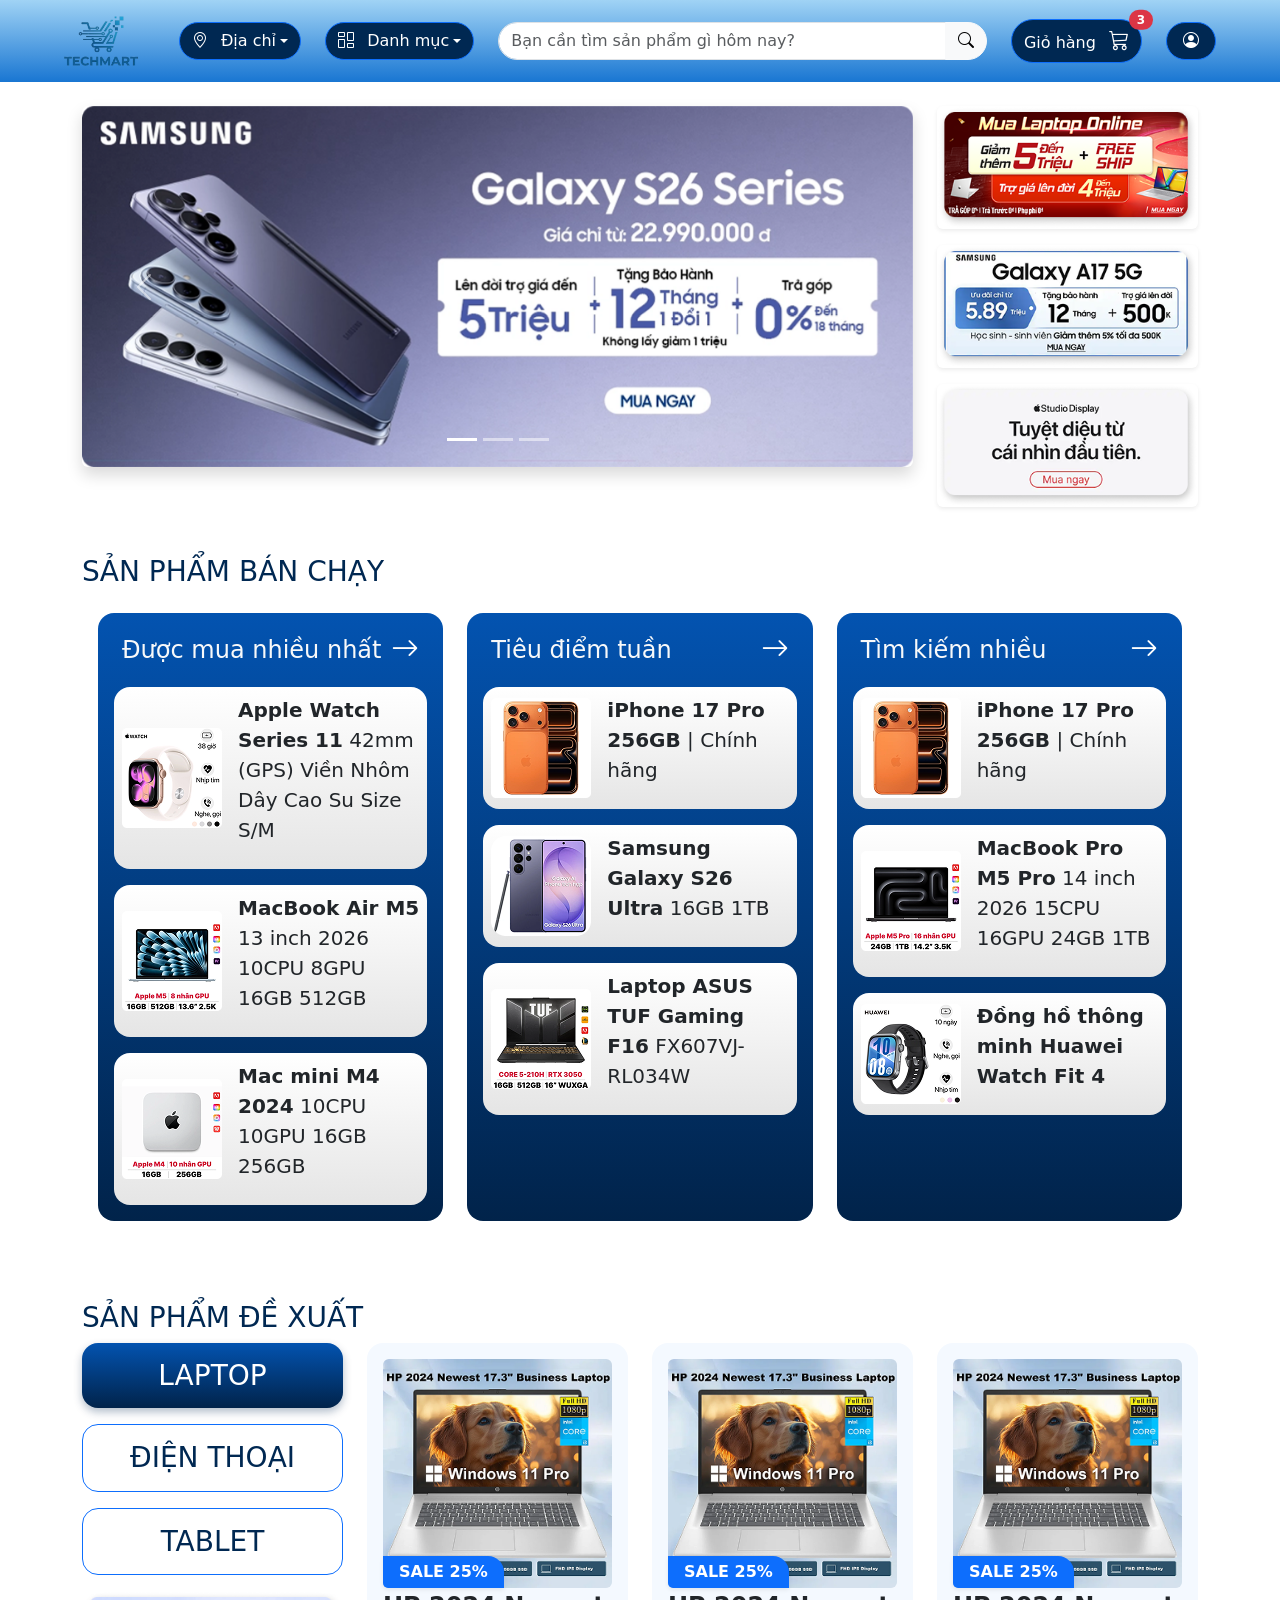
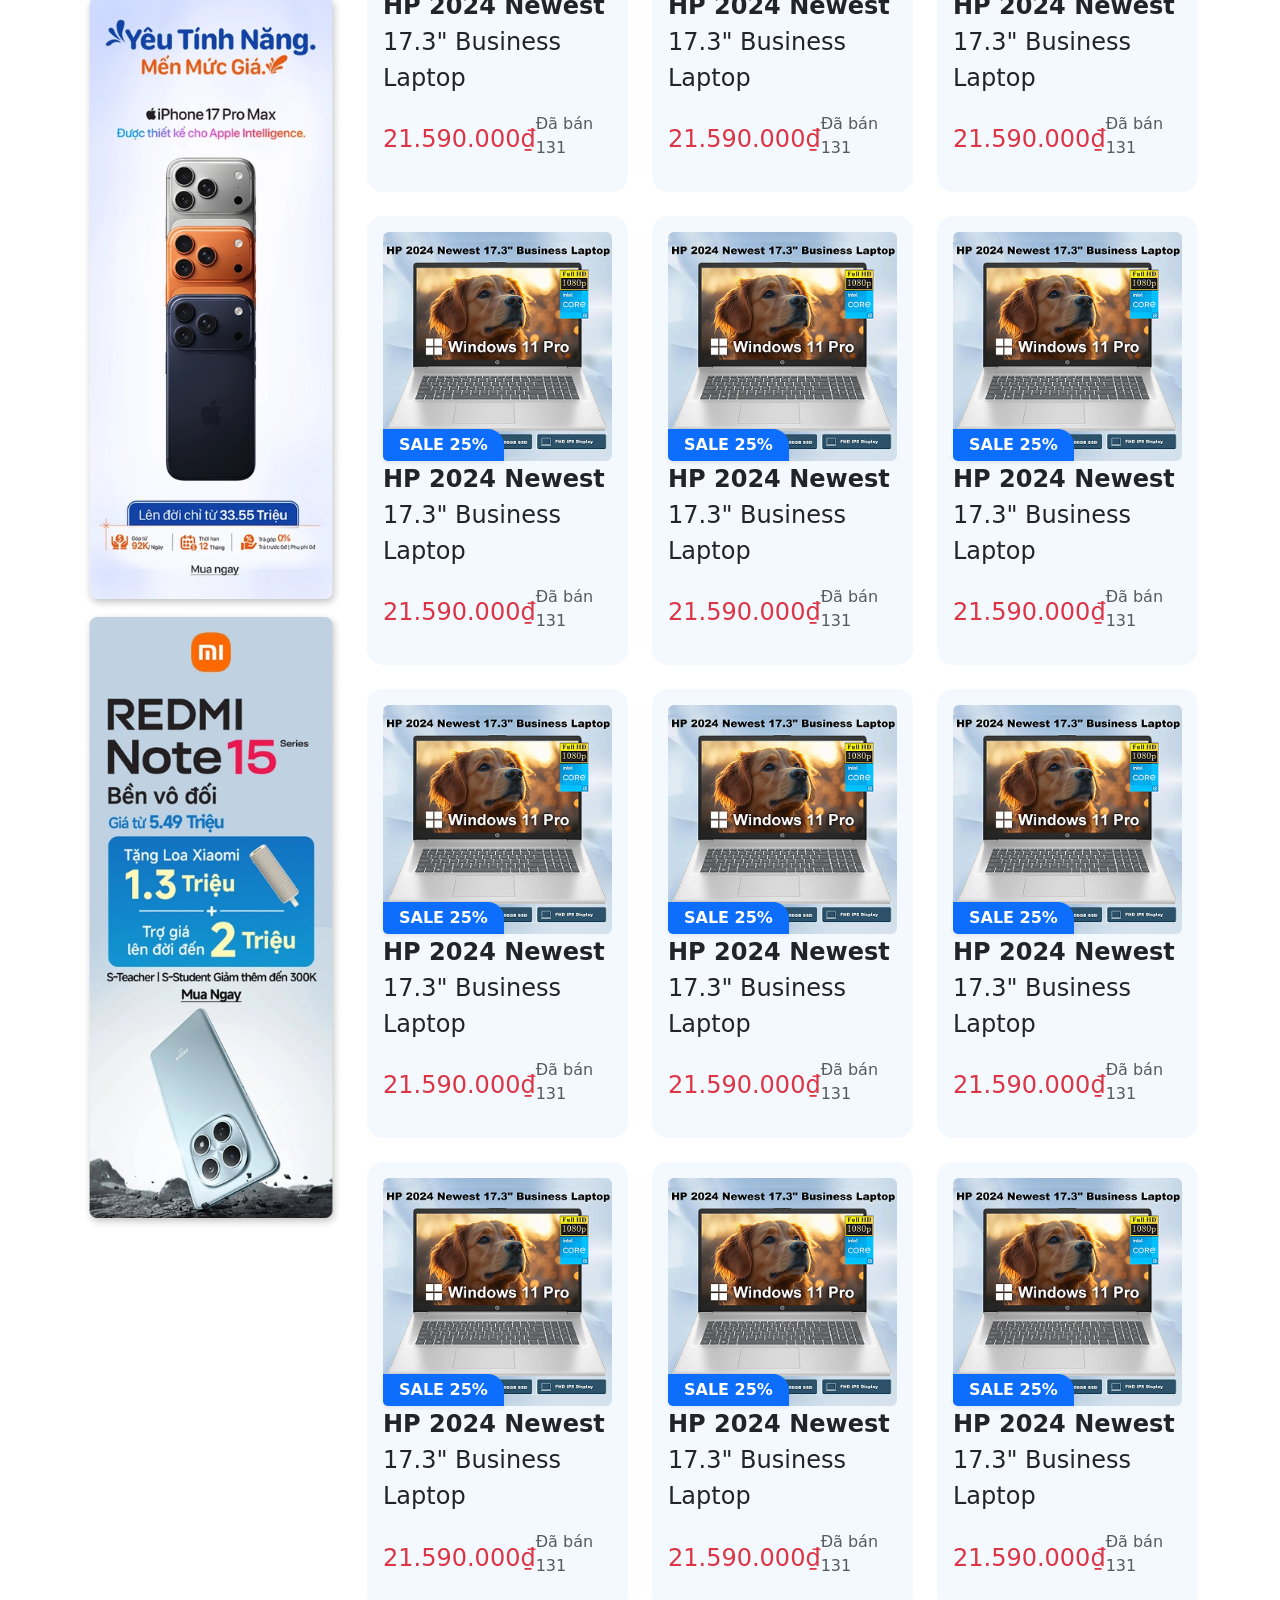
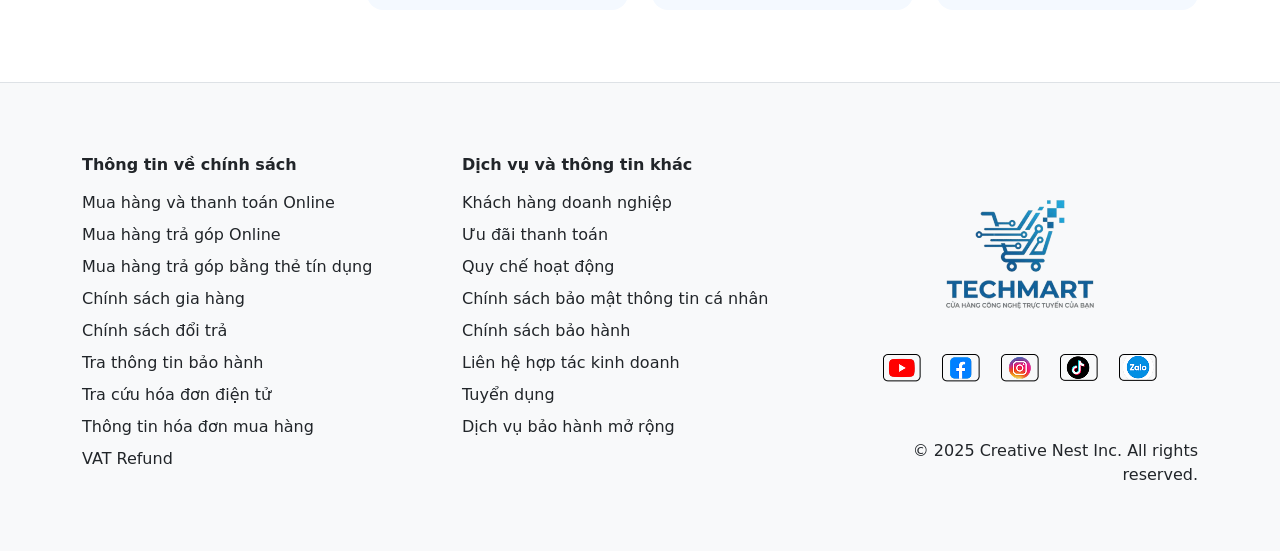
==== index.html @ 862ec082 "Gắn link trang product, fix một sỗ lỗi" ====
<!doctype html>
<html lang="en" data-bs-theme="light">
    <head>
        <title>TechMart</title>
        <!-- Required meta tags -->
        <meta charset="utf-8" />
        <meta name="viewport" content="width=device-width, initial-scale=1" />

        <!-- Bootstrap CSS v5.3.8 -->
        <link
            href="https://cdn.jsdelivr.net/npm/bootstrap@5.3.8/dist/css/bootstrap.min.css"
            rel="stylesheet"
            integrity="sha384-sRIl4kxILFvY47J16cr9ZwB07vP4J8+LH7qKQnuqkuIAvNWLzeN8tE5YBujZqJLB"
            crossorigin="anonymous"
        />
        <link rel="stylesheet" href="https://cdn.jsdelivr.net/npm/bootstrap-icons@1.11.3/font/bootstrap-icons.min.css">
        <link rel="stylesheet" href="style.css">
        <link rel="icon" href="data:,">
    </head>

    <body>
        <header class="bg-primary text-white p-3 sticky-top">
            <div class="container-fluid d-flex align-items-center justify-content-between gap-4 flex-wrap px-5">
                <img loading="lazy" src="img/Logo_TechMart_2-removebg.png" class="img-fluid me-3 order-first" style="max-height: 50px;" alt="TechMart">

                <!-- Menu Hamburger -->
                <button class="btn btn-outline-light border-0 d-lg-none order-1" type="button" data-bs-toggle="collapse" data-bs-target="#menuThuGon" aria-expanded="false">
                    <i class="bi bi-list fs-1"></i>
                </button>

                <div class="collapse d-lg-flex flex-grow-1 mt-3 mt-lg-0 custom-mobile-break" id="menuThuGon">
                    <div class="d-flex flex-column flex-lg-row align-items-lg-center gap-4 w-100">
                
                        <!-- Nút chọn địa chỉ -->
                        <div class="dropdown order-2 order-lg-1">
                            <button class="button btn btn-primary dropdown-toggle d-flex align-items-center justify-content-between w-100 text-start text-lg-center" type="button" data-bs-toggle="dropdown"
                                aria-expanded="false">
                                <span><i class="bi bi-geo-alt me-2"></i> Địa chỉ</span>
                            </button>
                
                            <ul class="dropdown-menu p-3" style="min-width: 400px; max-height: 300px; overflow-y: auto;">
                                <li>
                                    <p class="text-center text-muted mb-3">Vui lòng chọn tỉnh, thành phố để biết chính xác giá, khuyến
                                        mãi và tồn kho</p>
                                </li>
                                <li>
                                    <div class="container-fluid px-0">
                                        <div class="row align-items-start">
                                            <div class="col"><a class="dropdown-item border-bottom border-black border-1" href="#">TP
                                                    HCM</a></div>
                                            <div class="col"><a class="dropdown-item border-bottom border-black border-1" href="#">Hà
                                                    Nội</a></div>
                                        </div>
                                        <div class="row">
                                            <div class="col"><a class="dropdown-item border-bottom border-black border-1" href="#">An
                                                    Giang</a></div>
                                            <div class="col"><a class="dropdown-item border-bottom border-black border-1" href="#">Bà
                                                    Rịa - Vũng Tàu</a>
                                            </div>
                                        </div>
                                        <div class="row">
                                            <div class="col"><a class="dropdown-item border-bottom border-black border-1" href="#">Bạc
                                                    Liêu</a></div>
                                            <div class="col"><a class="dropdown-item border-bottom border-black border-1" href="#">Bắc
                                                    Giang</a></div>
                                        </div>
                                        <div class="row">
                                            <div class="col"><a class="dropdown-item border-bottom border-black border-1" href="#">Bắc
                                                    Ninh</a></div>
                                            <div class="col"><a class="dropdown-item border-bottom border-black border-1" href="#">Bến
                                                    Tre</a></div>
                                        </div>
                                        <div class="row">
                                            <div class="col"><a class="dropdown-item border-bottom border-black border-1" href="#">Bình
                                                    Dương</a></div>
                                            <div class="col"><a class="dropdown-item border-bottom border-black border-1" href="#">Bình
                                                    Định</a></div>
                                        </div>
                                        <div class="row">
                                            <div class="col"><a class="dropdown-item border-bottom border-black border-1" href="#">Bình
                                                    Phước</a></div>
                                            <div class="col"><a class="dropdown-item border-bottom border-black border-1" href="#">Bình
                                                    Thuận</a></div>
                                        </div>
                                        <div class="row">
                                            <div class="col"><a class="dropdown-item border-bottom border-black border-1" href="#">Cà
                                                    Mau</a></div>
                                            <div class="col"><a class="dropdown-item border-bottom border-black border-1" href="#">Cần
                                                    Thơ</a></div>
                                        </div>
                                        <div class="row">
                                            <div class="col"><a class="dropdown-item border-bottom border-black border-1" href="#">Đà
                                                    Nẵng</a></div>
                                            <div class="col"><a class="dropdown-item border-bottom border-black border-1" href="#">Đắk
                                                    Lắk</a></div>
                                        </div>
                                        <div class="row">
                                            <div class="col"><a class="dropdown-item border-bottom border-black border-1" href="#">Đồng
                                                    Nai</a></div>
                                            <div class="col"><a class="dropdown-item border-bottom border-black border-1" href="#">Đồng
                                                    Tháp</a></div>
                                        </div>
                                        <div class="row">
                                            <div class="col"><a class="dropdown-item border-bottom border-black border-1" href="#">Gia
                                                    Lai</a></div>
                                            <div class="col"><a class="dropdown-item border-bottom border-black border-1" href="#">Hà
                                                    Nam</a></div>
                                        </div>
                                        <div class="row">
                                            <div class="col"><a class="dropdown-item border-bottom border-black border-1" href="#">Hà
                                                    Tỉnh</a></div>
                                            <div class="col"><a class="dropdown-item border-bottom border-black border-1" href="#">Hải
                                                    Dương</a></div>
                                        </div>
                                        <div class="row">
                                            <div class="col"><a class="dropdown-item border-bottom border-black border-1" href="#">Hải
                                                    Phòng</a></div>
                                            <div class="col"><a class="dropdown-item border-bottom border-black border-1" href="#">Khánh
                                                    Hòa</a></div>
                                        </div>
                                        <div class="row">
                                            <div class="col"><a class="dropdown-item border-bottom border-black border-1" href="#">Kiên
                                                    Giang</a></div>
                                            <div class="col"><a class="dropdown-item border-bottom border-black border-1" href="#">Lạng
                                                    Sơn</a></div>
                                        </div>
                                        <div class="row">
                                            <div class="col"><a class="dropdown-item border-bottom border-black border-1" href="#">Lâm
                                                    Đồng</a></div>
                                            <div class="col"><a class="dropdown-item border-bottom border-black border-1" href="#">Long
                                                    An</a></div>
                                        </div>
                                        <div class="row">
                                            <div class="col"><a class="dropdown-item border-bottom border-black border-1" href="#">Ninh
                                                    Bình</a></div>
                                            <div class="col"><a class="dropdown-item border-bottom border-black border-1" href="#">Ninh
                                                    Thuận</a></div>
                                        </div>
                                        <div class="row">
                                            <div class="col"><a class="dropdown-item border-bottom border-black border-1" href="#">Phú
                                                    Thọ</a></div>
                                            <div class="col"><a class="dropdown-item border-bottom border-black border-1" href="#">Quảng
                                                    Bình</a></div>
                                        </div>
                                        <div class="row">
                                            <div class="col"><a class="dropdown-item border-bottom border-black border-1" href="#">Sóc
                                                    Trăng</a></div>
                                            <div class="col"><a class="dropdown-item border-bottom border-black border-1" href="#">Tây
                                                    Ninh</a></div>
                                        </div>
                                        <div class="row">
                                            <div class="col"><a class="dropdown-item border-bottom border-black border-1" href="#">Thái
                                                    Bình</a></div>
                                            <div class="col"><a class="dropdown-item border-bottom border-black border-1" href="#">Thái
                                                    Nguyên</a></div>
                                        </div>
                                        <div class="row">
                                            <div class="col"><a class="dropdown-item border-bottom border-black border-1" href="#">Thanh
                                                    Hóa</a></div>
                                            <div class="col"><a class="dropdown-item border-bottom border-black border-1" href="#">Thừa
                                                    Thiên - Huế</a>
                                            </div>
                                        </div>
                                        <div class="row">
                                            <div class="col"><a class="dropdown-item border-bottom border-black border-1" href="#">Tiền
                                                    Giang</a></div>
                                            <div class="col"><a class="dropdown-item border-bottom border-black border-1" href="#">Trà
                                                    Vinh</a></div>
                                        </div>
                                        <div class="row">
                                            <div class="col"><a class="dropdown-item border-bottom border-black border-1" href="#">Vĩnh
                                                    Long</a></div>
                                            <div class="col"><a class="dropdown-item border-bottom border-black border-1" href="#">Vĩnh
                                                    Phúc</a></div>
                                        </div>
                                    </div>
                                </li>
                            </ul>
                        </div>
                
                        <!-- Nút trọn loại sản phẩm -->
                        <div class="dropdown order-3 order-lg-1">
                            <button class="button btn btn-primary dropdown-toggle d-flex align-items-center justify-content-between w-100 text-start text-lg-center" type="button" data-bs-toggle="dropdown"
                                aria-expanded="false">
                                <span><i class="bi bi-columns-gap me-2"></i> Danh mục</span>
                            </button>
                
                            <ul class="dropdown-menu p-2" style="min-width: 200px;">
                                <li>
                                    <a class="dropdown-item d-flex justify-content-between align-items-center py-2" href="#tab-laptop">
                                        <span><i class="bi bi-laptop me-2"></i> Laptop</span>
                                        <i class="bi bi-arrow-right-short fs-5"></i>
                                    </a>
                                </li>
                                <li>
                                    <a class="dropdown-item d-flex justify-content-between align-items-center py-2" href="#tab-phone">
                                        <span><i class="bi bi-phone me-2"></i> Điện thoại</span>
                                        <i class="bi bi-arrow-right-short fs-5"></i>
                                    </a>
                                </li>
                                <li>
                                    <a class="dropdown-item d-flex justify-content-between align-items-center py-2" href="#tab-tablet">
                                        <span><i class="bi bi-tablet me-2"></i> Tablet</span>
                                        <i class="bi bi-arrow-right-short fs-5"></i>
                                    </a>
                                </li>
                            </ul>
                        </div>
                
                        <!-- Thanh tìm kiếm -->
                        <form class="form-search d-flex flex-grow-1 order-0 order-lg-2" role="search">
                            <div class="input-group">
                                <input type="text" class="form-control rounded-start-pill"
                                    placeholder="Bạn cần tìm sản phẩm gì hôm nay?" aria-label="Search">
                                <button class="btn btn-light rounded-end-pill" type="submit">
                                    <i class="bi bi-search"></i>
                                </button>
                            </div>
                        </form>
                
                        <!-- Giỏ hàng -->
                        <button class="button btn btn-primary position-relative order-1 order-lg-3">
                            Giỏ hàng <i class="bi bi-cart3 fs-5 ms-2"></i>
                            <span class="position-absolute top-0 start-100 translate-middle badge rounded-pill bg-danger">
                                3
                            </span>
                        </button>
                
                        <!-- Tùy chọn người dùng -->
                        <div class="dropdown order-lg-0 order-lg-4">
                            <button class="button btn btn-primary px-3 w-100 text-start text-lg-center" type="button" data-bs-toggle="dropdown" aria-expanded="false">
                                <i class="bi bi-person-circle"></i>
                                <span class="d-inline d-lg-none ps-2">Tài khoản</span>
                            </button>
                
                            <ul class="dropdown-menu p-3" style="min-width: 300px;">
                                <img loading="lazy" src="img/User.png" class="img-fluid rounded-circle d-block mx-auto" style="max-height: 75px;"alt="User">
                                <div class="container pt-3 border-bottom border-black p-2">
                                    <button class="button btn btn-primary px-4 flex-fill" type="button">
                                        Đăng nhập
                                    </button>
                                    <button class="btn btn-outline-dark rounded-pill px-4 flex-fill" type="button">
                                        Đăng ký
                                    </button>
                                </div>
                                <div class="container">
                                    <li class="border-bottom border-black p-2">
                                        <a class="dropdown-item d-flex justify-content-between align-items-center py-2" href="#">
                                            <span>Liên hệ</span>
                                        </a>
                                    </li>
                                    <li class="border-bottom border-black p-2">
                                        <a class="dropdown-item d-flex justify-content-between align-items-center py-2" href="#">
                                            <span>About Us</span>
                                        </a>
                                    </li>
                                </div>
                            </ul>
                        </div>
                    </div>
                </div>

            </div>
        </header>

        <main>
            <!-- Banner trượt -->
            <div class="container my-4">
                <div class="row">
                    <div class="col-lg-9 col-md-8 col-12 mb-4">
                        <div id="bannerTruot" class="carousel slide" data-bs-ride="carousel" data-bs-interval="3000">
            
                            <div class="carousel-indicators">
                                <button type="button" data-bs-target="#bannerTruot" data-bs-slide-to="0" class="active"
                                    aria-current="true" aria-label="Slide 1"></button>
                                <button type="button" data-bs-target="#bannerTruot" data-bs-slide-to="1"
                                    aria-label="Slide 2"></button>
                                <button type="button" data-bs-target="#bannerTruot" data-bs-slide-to="2"
                                    aria-label="Slide 3"></button>
                            </div>
            
                            <div class="carousel-inner rounded shadow">
                                <div class="carousel-item active">
                                    <a href="#link-san-pham-1">
                                        <img loading="lazy" src="img/Banner1.png" class="d-block w-100" alt="Quảng cáo 1">
                                    </a>
                                </div>
            
                                <div class="carousel-item">
                                    <a href="#link-san-pham-2">
                                        <img loading="lazy" src="img/Banner2.png" class="d-block w-100" alt="Quảng cáo 2">
                                    </a>
                                </div>
            
                                <div class="carousel-item">
                                    <a href="#link-san-pham-3">
                                        <img loading="lazy" src="img/Banner3.png" class="d-block w-100" alt="Quảng cáo 3">
                                    </a>
                                </div>
                            </div>
            
                            <button class="carousel-control-prev" type="button" data-bs-target="#bannerTruot" data-bs-slide="prev">
                                <span class="carousel-control-prev-icon" aria-hidden="true"></span>
                                <span class="visually-hidden">Previous</span>
                            </button>
                            <button class="carousel-control-next" type="button" data-bs-target="#bannerTruot" data-bs-slide="next">
                                <span class="carousel-control-next-icon" aria-hidden="true"></span>
                                <span class="visually-hidden">Next</span>
                            </button>
                        </div>
                    </div>
                    <div class="col-lg-3 col-md-4 col-12 mb-4 d-none d-md-block">
                        <div class="row h-100">
                            <div class="col-4 col-md-12 mb-md-3 mb-0">
                                <img loading="lazy" src="img/QC1.png" class="img-fluid rounded shadow-sm w-100 h-100 object-fit-cover" alt="Quảng cáo 1">
                            </div>
                            <div class="col-4 col-md-12 mb-md-3 mb-0">
                                <img loading="lazy" src="img/QC2.png" class="img-fluid rounded shadow-sm w-100 h-100 object-fit-cover" alt="Quảng cáo 2">
                            </div>
                            <div class="col-4 col-md-12">
                                <img loading="lazy" src="img/QC3.png" class="img-fluid rounded shadow-sm w-100 h-100 object-fit-cover" alt="Quảng cáo 3">
                            </div>
                        </div>
                    </div>

                </div>
            </div>

            <!-- Sản phẩm bán chạy -->
            <div class="container my-4">
                <div class="row">
                    <p class="h3 h-color">SẢN PHẨM BÁN CHẠY</p>
                </div>
                <div class="row p-3 mb-5">
                    <div class="col col-lg-4 col-md-5 col-sm-12 mb-3">
                        <div class="box-introduction d-flex flex-column gap-3 h-100 p-3">
                            <div class="d-flex justify-content-between align-items-center ms-2 me-2">
                                <p class="h4 text-light mb-0">Được mua nhiều nhất</p>
                                <a href="#"><i class="bi bi-arrow-right text-white fs-3"></i></a>
                            </div>
                            <a href="#" class="text-decoration-none text-dark"><div class="box-product d-flex align-items-center p-2">
                                <img loading="lazy" src="img/img_products/apple-watch.png" class="me-3" alt="Apple Watch">
                                <p class="fs-5"><span class="fw-semibold">Apple Watch Series 11</span> 42mm (GPS) Viền Nhôm Dây Cao Su Size S/M</p>
                            </div></a>
                            <a href="#" class="text-decoration-none text-dark"><div class="box-product d-flex align-items-center p-2">
                                <img loading="lazy" src="img/img_products/macbook_air_m5.png" class="me-3" alt="Macbook Air M5">
                                <p class="fs-5"><span class="fw-semibold">MacBook Air M5</span> 13 inch 2026 10CPU 8GPU 16GB 512GB</p>
                            </div></a>
                            <a href="#" class="text-decoration-none text-dark"><div class="box-product d-flex align-items-center p-2">
                                <img loading="lazy" src="img/img_products/mac-mini.png" class="me-3" alt="Mac Mini">
                                <p class="fs-5"><span class="fw-semibold">Mac mini M4 2024</span> 10CPU 10GPU 16GB 256GB</p>
                            </div></a>
                        </div>
                    </div>
                    <div class="col col-lg-4 col-md-5 col-sm-12 mb-3">
                        <div class="box-introduction d-flex flex-column gap-3 h-100 p-3">
                            <div class="d-flex justify-content-between align-items-center ms-2 me-2">
                                <p class="h4 text-light mb-0">Tiêu điểm tuần</p>
                                <a href="#"><i class="bi bi-arrow-right text-white fs-3"></i></a>
                            </div>
                            <a href="#" class="text-decoration-none text-dark"><div class="box-product d-flex align-items-center p-2">
                                <img loading="lazy" src="img/img_products/iphone-17-pro-max.png" class="me-3" alt="iPhone 17 Pro Max">
                                <p class="fs-5"><span class="fw-semibold">iPhone 17 Pro 256GB</span> | Chính hãng</p>
                            </div></a>
                            <a href="product.html" class="text-decoration-none text-dark"><div class="box-product d-flex align-items-center p-2">
                                <img loading="lazy" src="img/img_products/samsung-galaxy-s26-ultra.png" class="me-3" alt="Samsung Galaxy S26 Ultra">
                                <p class="fs-5"><span class="fw-semibold">Samsung Galaxy S26 Ultra</span> 16GB 1TB</p>
                            </div></a>
                            <a href="#" class="text-decoration-none text-dark"><div class="box-product d-flex align-items-center p-2">
                                <img loading="lazy" src="img/img_products/tuf_gaming.png" class="me-3" alt="Laptop Asus TUF">
                                <p class="fs-5"><span class="fw-semibold">Laptop ASUS TUF Gaming F16</span> FX607VJ-RL034W</p>
                            </div></a>
                        </div>
                    </div>
                    <div class="col col-lg-4 col-md-5 col-sm-12 mb-3">
                        <div class="box-introduction d-flex flex-column gap-3 h-100 p-3">
                            <div class="d-flex justify-content-between align-items-center ms-2 me-2">
                                <p class="h4 text-light mb-0">Tìm kiếm nhiều</p>
                                <a href="#"><i class="bi bi-arrow-right text-white fs-3"></i></a>
                            </div>
                            <a href="#" class="text-decoration-none text-dark"><div class="box-product d-flex align-items-center p-2">
                                <img loading="lazy" src="img/img_products/iphone-17-pro-max.png" class="me-3" alt="iPhone 17 Pro Max">
                                <p class="fs-5"><span class="fw-semibold">iPhone 17 Pro 256GB</span> | Chính hãng</p>
                            </div></a>
                            <a href="#" class="text-decoration-none text-dark"><div class="box-product d-flex align-items-center p-2">
                                <img loading="lazy" src="img/img_products/macbook_pro_m5_pro.png" class="me-3" alt="Macbook Pro M5 Pro">
                                <p class="fs-5"><span class="fw-semibold">MacBook Pro M5 Pro</span> 14 inch 2026 15CPU 16GPU 24GB 1TB</p>
                            </div></a>
                            <a href="#" class="text-decoration-none text-dark"><div class="box-product d-flex align-items-center p-2">
                                <img loading="lazy" src="img/img_products/huawei_watch.png" class="me-3" alt="Huawei Watch Fit 4">
                                <p class="fs-5"><span class="fw-semibold">Đồng hồ thông minh Huawei Watch Fit 4</span></p>
                            </div></a>
                        </div>
                    </div>
                </div>
            </div>

            <!-- Sản phẩm đề xuất -->
            <div class="container my-4" id="khu-vuc-san-pham">
                <div class="row">
                    <p class="h3 h-color">SẢN PHẨM ĐỀ XUẤT</p>
                </div>

                <div class="row">
                    <!-- Chọn loại sản phẩm & Banner quảng cáo dọc -->
                    <div class="col-md-3 col-12 mb-3">
                            <!-- Chọn loại sản phẩm -->
                            <div class="nav flex-column nav-pills" role="tablist" aria-orientation="vertical">
                                <button class="box-tab btn btn-primary p-3 mb-3 active" id="tab-laptop" data-bs-target="#content-laptop" type="button" data-bs-toggle="pill" role="tab">
                                    <span class="h3">LAPTOP</span>
                                </button>
                                <button class="box-tab btn btn-primary p-3 mb-3" id="tab-phone" data-bs-target="#content-phone" type="button" data-bs-toggle="pill" role="tab">
                                    <span class="h3">ĐIỆN THOẠI</span>
                                </button>
                                <button class="box-tab btn btn-primary p-3 mb-3" id="tab-tablet" data-bs-target="#content-tablet" type="button" data-bs-toggle="pill" role="tab">
                                    <span class="h3">TABLET</span>
                                </button>
                            </div>

                            <!-- Banner quảng cáo dọc -->
                             <div class="row d-flex flex-column d-none d-md-block">
                                <div class="col">
                                    <img loading="lazy" src="img/QC_D1.png" class="img-fluid" alt="Banner dọc 1">
                                </div>
                                <div class="col">
                                    <img loading="lazy" src="img/QC_D2.png" class="img-fluid" alt="Banner dọc 2">
                                </div>
                             </div>
                    </div>

                    <!-- Hiện thị sản phẩm theo tab được chọn -->
                    <div class="col">
                        <div class="tab-content">
                    
                            <!-- Tab hiển thị sản phẩm laptop -->
                            <div class="tab-pane fade show active" id="content-laptop" role="tabpanel">
                                <div class="row">
                                    <div class="col-lg-4 col-md-6 col-6">
                                        <a href="#" class="text-decoration-none text-reset">
                                            <div class="box-product-info p-3 mb-4">
                                                <div class="position-relative d-inline-block">
                                                    <img loading="lazy" src="img/img_products/laptop.png" class="img-fluid rounded" alt="Ảnh sản phẩm">
                                                    <span class="box-sale position-absolute bottom-0 start-0 badge bg-primary p-2 px-3 fs-6 shadow-sm">
                                                        SALE 25%
                                                    </span>
                                                </div>
                                                <p class="fs-4"><span class="fw-semibold">HP 2024 Newest</span> 17.3" Business Laptop</p>
                                                <div class="d-flex justify-content-between align-items-center">
                                                    <p class="text-danger h4">21.590.000₫</p>
                                                    <p class="text-muted">Đã bán 131</p>
                                                </div>
                                            </div>
                                        </a>
                                        <a href="#" class="text-decoration-none text-reset">
                                            <div class="box-product-info p-3 mb-4">
                                                <div class="position-relative d-inline-block">
                                                    <img loading="lazy" src="img/img_products/laptop.png" class="img-fluid rounded" alt="Ảnh sản phẩm">
                                                    <span class="box-sale position-absolute bottom-0 start-0 badge bg-primary p-2 px-3 fs-6 shadow-sm">
                                                        SALE 25%
                                                    </span>
                                                </div>
                                                <p class="fs-4"><span class="fw-semibold">HP 2024 Newest</span> 17.3" Business Laptop</p>
                                                <div class="d-flex justify-content-between align-items-center">
                                                    <p class="text-danger h4">21.590.000₫</p>
                                                    <p class="text-muted">Đã bán 131</p>
                                                </div>
                                            </div>
                                        </a>
                                        <a href="#" class="text-decoration-none text-reset">
                                            <div class="box-product-info p-3 mb-4">
                                                <div class="position-relative d-inline-block">
                                                    <img loading="lazy" src="img/img_products/laptop.png" class="img-fluid rounded" alt="Ảnh sản phẩm">
                                                    <span class="box-sale position-absolute bottom-0 start-0 badge bg-primary p-2 px-3 fs-6 shadow-sm">
                                                        SALE 25%
                                                    </span>
                                                </div>
                                                <p class="fs-4"><span class="fw-semibold">HP 2024 Newest</span> 17.3" Business Laptop</p>
                                                <div class="d-flex justify-content-between align-items-center">
                                                    <p class="text-danger h4">21.590.000₫</p>
                                                    <p class="text-muted">Đã bán 131</p>
                                                </div>
                                            </div>
                                        </a>
                                        <a href="#" class="text-decoration-none text-reset">
                                            <div class="box-product-info p-3 mb-4">
                                                <div class="position-relative d-inline-block">
                                                    <img loading="lazy" src="img/img_products/laptop.png" class="img-fluid rounded" alt="Ảnh sản phẩm">
                                                    <span class="box-sale position-absolute bottom-0 start-0 badge bg-primary p-2 px-3 fs-6 shadow-sm">
                                                        SALE 25%
                                                    </span>
                                                </div>
                                                <p class="fs-4"><span class="fw-semibold">HP 2024 Newest</span> 17.3" Business Laptop</p>
                                                <div class="d-flex justify-content-between align-items-center">
                                                    <p class="text-danger h4">21.590.000₫</p>
                                                    <p class="text-muted">Đã bán 131</p>
                                                </div>
                                            </div>
                                        </a>
                                    </div>
                                    <div class="col-lg-4 col-md-6 col-6">
                                        <a href="#" class="text-decoration-none text-reset">
                                            <div class="box-product-info p-3 mb-4">
                                                <div class="position-relative d-inline-block">
                                                    <img loading="lazy" src="img/img_products/laptop.png" class="img-fluid rounded" alt="Ảnh sản phẩm">
                                                    <span class="box-sale position-absolute bottom-0 start-0 badge bg-primary p-2 px-3 fs-6 shadow-sm">
                                                        SALE 25%
                                                    </span>
                                                </div>
                                                <p class="fs-4"><span class="fw-semibold">HP 2024 Newest</span> 17.3" Business Laptop</p>
                                                <div class="d-flex justify-content-between align-items-center">
                                                    <p class="text-danger h4">21.590.000₫</p>
                                                    <p class="text-muted">Đã bán 131</p>
                                                </div>
                                            </div>
                                        </a>
                                        <a href="#" class="text-decoration-none text-reset">
                                            <div class="box-product-info p-3 mb-4">
                                                <div class="position-relative d-inline-block">
                                                    <img loading="lazy" src="img/img_products/laptop.png" class="img-fluid rounded" alt="Ảnh sản phẩm">
                                                    <span class="box-sale position-absolute bottom-0 start-0 badge bg-primary p-2 px-3 fs-6 shadow-sm">
                                                        SALE 25%
                                                    </span>
                                                </div>
                                                <p class="fs-4"><span class="fw-semibold">HP 2024 Newest</span> 17.3" Business Laptop</p>
                                                <div class="d-flex justify-content-between align-items-center">
                                                    <p class="text-danger h4">21.590.000₫</p>
                                                    <p class="text-muted">Đã bán 131</p>
                                                </div>
                                            </div>
                                        </a>
                                        <a href="#" class="text-decoration-none text-reset">
                                            <div class="box-product-info p-3 mb-4">
                                                <div class="position-relative d-inline-block">
                                                    <img loading="lazy" src="img/img_products/laptop.png" class="img-fluid rounded" alt="Ảnh sản phẩm">
                                                    <span class="box-sale position-absolute bottom-0 start-0 badge bg-primary p-2 px-3 fs-6 shadow-sm">
                                                        SALE 25%
                                                    </span>
                                                </div>
                                                <p class="fs-4"><span class="fw-semibold">HP 2024 Newest</span> 17.3" Business Laptop</p>
                                                <div class="d-flex justify-content-between align-items-center">
                                                    <p class="text-danger h4">21.590.000₫</p>
                                                    <p class="text-muted">Đã bán 131</p>
                                                </div>
                                            </div>
                                        </a>
                                        <a href="#" class="text-decoration-none text-reset">
                                            <div class="box-product-info p-3 mb-4">
                                                <div class="position-relative d-inline-block">
                                                    <img loading="lazy" src="img/img_products/laptop.png" class="img-fluid rounded" alt="Ảnh sản phẩm">
                                                    <span class="box-sale position-absolute bottom-0 start-0 badge bg-primary p-2 px-3 fs-6 shadow-sm">
                                                        SALE 25%
                                                    </span>
                                                </div>
                                                <p class="fs-4"><span class="fw-semibold">HP 2024 Newest</span> 17.3" Business Laptop</p>
                                                <div class="d-flex justify-content-between align-items-center">
                                                    <p class="text-danger h4">21.590.000₫</p>
                                                    <p class="text-muted">Đã bán 131</p>
                                                </div>
                                            </div>
                                        </a>
                                    </div>
                                    <div class="col-lg-4 d-none d-lg-block">
                                        <a href="#" class="text-decoration-none text-reset">
                                            <div class="box-product-info p-3 mb-4">
                                                <div class="position-relative d-inline-block">
                                                    <img loading="lazy" src="img/img_products/laptop.png" class="img-fluid rounded" alt="Ảnh sản phẩm">
                                                    <span class="box-sale position-absolute bottom-0 start-0 badge bg-primary p-2 px-3 fs-6 shadow-sm">
                                                        SALE 25%
                                                    </span>
                                                </div>
                                                <p class="fs-4"><span class="fw-semibold">HP 2024 Newest</span> 17.3" Business Laptop</p>
                                                <div class="d-flex justify-content-between align-items-center">
                                                    <p class="text-danger h4">21.590.000₫</p>
                                                    <p class="text-muted">Đã bán 131</p>
                                                </div>
                                            </div>
                                        </a>
                                        <a href="#" class="text-decoration-none text-reset">
                                            <div class="box-product-info p-3 mb-4">
                                                <div class="position-relative d-inline-block">
                                                    <img loading="lazy" src="img/img_products/laptop.png" class="img-fluid rounded" alt="Ảnh sản phẩm">
                                                    <span class="box-sale position-absolute bottom-0 start-0 badge bg-primary p-2 px-3 fs-6 shadow-sm">
                                                        SALE 25%
                                                    </span>
                                                </div>
                                                <p class="fs-4"><span class="fw-semibold">HP 2024 Newest</span> 17.3" Business Laptop</p>
                                                <div class="d-flex justify-content-between align-items-center">
                                                    <p class="text-danger h4">21.590.000₫</p>
                                                    <p class="text-muted">Đã bán 131</p>
                                                </div>
                                            </div>
                                        </a>
                                        <a href="#" class="text-decoration-none text-reset">
                                            <div class="box-product-info p-3 mb-4">
                                                <div class="position-relative d-inline-block">
                                                    <img loading="lazy" src="img/img_products/laptop.png" class="img-fluid rounded" alt="Ảnh sản phẩm">
                                                    <span class="box-sale position-absolute bottom-0 start-0 badge bg-primary p-2 px-3 fs-6 shadow-sm">
                                                        SALE 25%
                                                    </span>
                                                </div>
                                                <p class="fs-4"><span class="fw-semibold">HP 2024 Newest</span> 17.3" Business Laptop</p>
                                                <div class="d-flex justify-content-between align-items-center">
                                                    <p class="text-danger h4">21.590.000₫</p>
                                                    <p class="text-muted">Đã bán 131</p>
                                                </div>
                                            </div>
                                        </a>
                                        <a href="#" class="text-decoration-none text-reset">
                                            <div class="box-product-info p-3 mb-4">
                                                <div class="position-relative d-inline-block">
                                                    <img loading="lazy" src="img/img_products/laptop.png" class="img-fluid rounded" alt="Ảnh sản phẩm">
                                                    <span class="box-sale position-absolute bottom-0 start-0 badge bg-primary p-2 px-3 fs-6 shadow-sm">
                                                        SALE 25%
                                                    </span>
                                                </div>
                                                <p class="fs-4"><span class="fw-semibold">HP 2024 Newest</span> 17.3" Business Laptop</p>
                                                <div class="d-flex justify-content-between align-items-center">
                                                    <p class="text-danger h4">21.590.000₫</p>
                                                    <p class="text-muted">Đã bán 131</p>
                                                </div>
                                            </div>
                                        </a>
                                    </div>
                                </div>
                            </div>
                    
                            <!-- Tab hiển thị sản phẩm điện thoại -->
                            <div class="tab-pane fade" id="content-phone" role="tabpanel">
                                <div class="row">
                                    <div class="col-lg-4 col-md-6 col-6">
                                        <a href="product.html" class="text-decoration-none text-reset">
                                            <div class="box-product-info p-3 mb-4">
                                                <div class="position-relative d-inline-block">
                                                    <img loading="lazy" src="img/img_products/phone.png" class="img-fluid rounded" alt="Ảnh sản phẩm">
                                                    <span class="box-sale position-absolute bottom-0 start-0 badge bg-primary p-2 px-3 fs-6 shadow-sm">
                                                        SALE 8/3
                                                    </span>
                                                </div>
                                                <p class="fs-4"><span class="fw-semibold">Samsung Galaxy S26 Ultra</span> 12GB 256GB</p>
                                                <div class="d-flex justify-content-between align-items-center">
                                                    <p class="text-danger h4">29.590.000₫</p>
                                                    <p class="text-muted">Đã bán 242</p>
                                                </div>
                                            </div>
                                        </a>
                                        <a href="product.html" class="text-decoration-none text-reset">
                                            <div class="box-product-info p-3 mb-4">
                                                <div class="position-relative d-inline-block">
                                                    <img loading="lazy" src="img/img_products/phone.png" class="img-fluid rounded" alt="Ảnh sản phẩm">
                                                    <span class="box-sale position-absolute bottom-0 start-0 badge bg-primary p-2 px-3 fs-6 shadow-sm">
                                                        SALE 8/3
                                                    </span>
                                                </div>
                                                <p class="fs-4"><span class="fw-semibold">Samsung Galaxy S26 Ultra</span> 12GB 256GB</p>
                                                <div class="d-flex justify-content-between align-items-center">
                                                    <p class="text-danger h4">29.590.000₫</p>
                                                    <p class="text-muted">Đã bán 242</p>
                                                </div>
                                            </div>
                                        </a>
                                        <a href="product.html" class="text-decoration-none text-reset">
                                            <div class="box-product-info p-3 mb-4">
                                                <div class="position-relative d-inline-block">
                                                    <img loading="lazy" src="img/img_products/phone.png" class="img-fluid rounded" alt="Ảnh sản phẩm">
                                                    <span class="box-sale position-absolute bottom-0 start-0 badge bg-primary p-2 px-3 fs-6 shadow-sm">
                                                        SALE 8/3
                                                    </span>
                                                </div>
                                                <p class="fs-4"><span class="fw-semibold">Samsung Galaxy S26 Ultra</span> 12GB 256GB</p>
                                                <div class="d-flex justify-content-between align-items-center">
                                                    <p class="text-danger h4">29.590.000₫</p>
                                                    <p class="text-muted">Đã bán 242</p>
                                                </div>
                                            </div>
                                        </a>
                                        <a href="product.html" class="text-decoration-none text-reset">
                                            <div class="box-product-info p-3 mb-4">
                                                <div class="position-relative d-inline-block">
                                                    <img loading="lazy" src="img/img_products/phone.png" class="img-fluid rounded" alt="Ảnh sản phẩm">
                                                    <span class="box-sale position-absolute bottom-0 start-0 badge bg-primary p-2 px-3 fs-6 shadow-sm">
                                                        SALE 8/3
                                                    </span>
                                                </div>
                                                <p class="fs-4"><span class="fw-semibold">Samsung Galaxy S26 Ultra</span> 12GB 256GB</p>
                                                <div class="d-flex justify-content-between align-items-center">
                                                    <p class="text-danger h4">29.590.000₫</p>
                                                    <p class="text-muted">Đã bán 242</p>
                                                </div>
                                            </div>
                                        </a>
                                    </div>
                                    <div class="col-lg-4 col-md-6 col-6">
                                        <a href="product.html" class="text-decoration-none text-reset">
                                            <div class="box-product-info p-3 mb-4">
                                                <div class="position-relative d-inline-block">
                                                    <img loading="lazy" src="img/img_products/phone.png" class="img-fluid rounded" alt="Ảnh sản phẩm">
                                                    <span class="box-sale position-absolute bottom-0 start-0 badge bg-primary p-2 px-3 fs-6 shadow-sm">
                                                        SALE 8/3
                                                    </span>
                                                </div>
                                                <p class="fs-4"><span class="fw-semibold">Samsung Galaxy S26 Ultra</span> 12GB 256GB</p>
                                                <div class="d-flex justify-content-between align-items-center">
                                                    <p class="text-danger h4">29.590.000₫</p>
                                                    <p class="text-muted">Đã bán 242</p>
                                                </div>
                                            </div>
                                        </a>
                                        <a href="product.html" class="text-decoration-none text-reset">
                                            <div class="box-product-info p-3 mb-4">
                                                <div class="position-relative d-inline-block">
                                                    <img loading="lazy" src="img/img_products/phone.png" class="img-fluid rounded" alt="Ảnh sản phẩm">
                                                    <span class="box-sale position-absolute bottom-0 start-0 badge bg-primary p-2 px-3 fs-6 shadow-sm">
                                                        SALE 8/3
                                                    </span>
                                                </div>
                                                <p class="fs-4"><span class="fw-semibold">Samsung Galaxy S26 Ultra</span> 12GB 256GB</p>
                                                <div class="d-flex justify-content-between align-items-center">
                                                    <p class="text-danger h4">29.590.000₫</p>
                                                    <p class="text-muted">Đã bán 242</p>
                                                </div>
                                            </div>
                                        </a>
                                        <a href="product.html" class="text-decoration-none text-reset">
                                            <div class="box-product-info p-3 mb-4">
                                                <div class="position-relative d-inline-block">
                                                    <img loading="lazy" src="img/img_products/phone.png" class="img-fluid rounded" alt="Ảnh sản phẩm">
                                                    <span class="box-sale position-absolute bottom-0 start-0 badge bg-primary p-2 px-3 fs-6 shadow-sm">
                                                        SALE 8/3
                                                    </span>
                                                </div>
                                                <p class="fs-4"><span class="fw-semibold">Samsung Galaxy S26 Ultra</span> 12GB 256GB</p>
                                                <div class="d-flex justify-content-between align-items-center">
                                                    <p class="text-danger h4">29.590.000₫</p>
                                                    <p class="text-muted">Đã bán 242</p>
                                                </div>
                                            </div>
                                        </a>
                                        <a href="product.html" class="text-decoration-none text-reset">
                                            <div class="box-product-info p-3 mb-4">
                                                <div class="position-relative d-inline-block">
                                                    <img loading="lazy" src="img/img_products/phone.png" class="img-fluid rounded" alt="Ảnh sản phẩm">
                                                    <span class="box-sale position-absolute bottom-0 start-0 badge bg-primary p-2 px-3 fs-6 shadow-sm">
                                                        SALE 8/3
                                                    </span>
                                                </div>
                                                <p class="fs-4"><span class="fw-semibold">Samsung Galaxy S26 Ultra</span> 12GB 256GB</p>
                                                <div class="d-flex justify-content-between align-items-center">
                                                    <p class="text-danger h4">29.590.000₫</p>
                                                    <p class="text-muted">Đã bán 242</p>
                                                </div>
                                            </div>
                                        </a>
                                    </div>
                                    <div class="col-lg-4 d-none d-lg-block">
                                        <a href="product.html" class="text-decoration-none text-reset">
                                            <div class="box-product-info p-3 mb-4">
                                                <div class="position-relative d-inline-block">
                                                    <img loading="lazy" src="img/img_products/phone.png" class="img-fluid rounded" alt="Ảnh sản phẩm">
                                                    <span class="box-sale position-absolute bottom-0 start-0 badge bg-primary p-2 px-3 fs-6 shadow-sm">
                                                        SALE 8/3
                                                    </span>
                                                </div>
                                                <p class="fs-4"><span class="fw-semibold">Samsung Galaxy S26 Ultra</span> 12GB 256GB</p>
                                                <div class="d-flex justify-content-between align-items-center">
                                                    <p class="text-danger h4">29.590.000₫</p>
                                                    <p class="text-muted">Đã bán 242</p>
                                                </div>
                                            </div>
                                        </a>
                                        <a href="product.html" class="text-decoration-none text-reset">
                                            <div class="box-product-info p-3 mb-4">
                                                <div class="position-relative d-inline-block">
                                                    <img loading="lazy" src="img/img_products/phone.png" class="img-fluid rounded" alt="Ảnh sản phẩm">
                                                    <span class="box-sale position-absolute bottom-0 start-0 badge bg-primary p-2 px-3 fs-6 shadow-sm">
                                                        SALE 8/3
                                                    </span>
                                                </div>
                                                <p class="fs-4"><span class="fw-semibold">Samsung Galaxy S26 Ultra</span> 12GB 256GB</p>
                                                <div class="d-flex justify-content-between align-items-center">
                                                    <p class="text-danger h4">29.590.000₫</p>
                                                    <p class="text-muted">Đã bán 242</p>
                                                </div>
                                            </div>
                                        </a>
                                        <a href="product.html" class="text-decoration-none text-reset">
                                            <div class="box-product-info p-3 mb-4">
                                                <div class="position-relative d-inline-block">
                                                    <img loading="lazy" src="img/img_products/phone.png" class="img-fluid rounded" alt="Ảnh sản phẩm">
                                                    <span class="box-sale position-absolute bottom-0 start-0 badge bg-primary p-2 px-3 fs-6 shadow-sm">
                                                        SALE 8/3
                                                    </span>
                                                </div>
                                                <p class="fs-4"><span class="fw-semibold">Samsung Galaxy S26 Ultra</span> 12GB 256GB</p>
                                                <div class="d-flex justify-content-between align-items-center">
                                                    <p class="text-danger h4">29.590.000₫</p>
                                                    <p class="text-muted">Đã bán 242</p>
                                                </div>
                                            </div>
                                        </a>
                                        <a href="product.html" class="text-decoration-none text-reset">
                                            <div class="box-product-info p-3 mb-4">
                                                <div class="position-relative d-inline-block">
                                                    <img loading="lazy" src="img/img_products/phone.png" class="img-fluid rounded" alt="Ảnh sản phẩm">
                                                    <span class="box-sale position-absolute bottom-0 start-0 badge bg-primary p-2 px-3 fs-6 shadow-sm">
                                                        SALE 8/3
                                                    </span>
                                                </div>
                                                <p class="fs-4"><span class="fw-semibold">Samsung Galaxy S26 Ultra</span> 12GB 256GB</p>
                                                <div class="d-flex justify-content-between align-items-center">
                                                    <p class="text-danger h4">29.590.000₫</p>
                                                    <p class="text-muted">Đã bán 242</p>
                                                </div>
                                            </div>
                                        </a>
                                    </div>
                                </div>
                            </div>
                            
                            <!-- Tab hiển thị sản phẩm tablet -->
                            <div class="tab-pane fade" id="content-tablet" role="tabpanel">
                                <div class="row">
                                    <div class="col-lg-4 col-md-6 col-6">
                                        <a href="#" class="text-decoration-none text-reset">
                                            <div class="box-product-info p-3 mb-4">
                                                <div class="position-relative d-inline-block">
                                                    <img loading="lazy" src="img/img_products/tablet.png" class="img-fluid rounded" alt="Ảnh sản phẩm">
                                                    <span class="box-sale position-absolute bottom-0 start-0 badge bg-primary p-2 px-3 fs-6 shadow-sm">
                                                        SALE 25%
                                                    </span>
                                                </div>
                                                <p class="fs-4"><span class="fw-semibold">Samsung Galaxy Tab S11</span> Wifi 12GB 128GB</p>
                                                <div class="d-flex justify-content-between align-items-center">
                                                    <p class="text-danger h4">19.990.000₫</p>
                                                    <p class="text-muted">Đã bán 366</p>
                                                </div>
                                            </div>
                                        </a>
                                        <a href="#" class="text-decoration-none text-reset">
                                            <div class="box-product-info p-3 mb-4">
                                                <div class="position-relative d-inline-block">
                                                    <img loading="lazy" src="img/img_products/tablet.png" class="img-fluid rounded" alt="Ảnh sản phẩm">
                                                    <span class="box-sale position-absolute bottom-0 start-0 badge bg-primary p-2 px-3 fs-6 shadow-sm">
                                                        SALE 25%
                                                    </span>
                                                </div>
                                                <p class="fs-4"><span class="fw-semibold">Samsung Galaxy Tab S11</span> Wifi 12GB 128GB</p>
                                                <div class="d-flex justify-content-between align-items-center">
                                                    <p class="text-danger h4">19.990.000₫</p>
                                                    <p class="text-muted">Đã bán 366</p>
                                                </div>
                                            </div>
                                        </a>
                                        <a href="#" class="text-decoration-none text-reset">
                                            <div class="box-product-info p-3 mb-4">
                                                <div class="position-relative d-inline-block">
                                                    <img loading="lazy" src="img/img_products/tablet.png" class="img-fluid rounded" alt="Ảnh sản phẩm">
                                                    <span class="box-sale position-absolute bottom-0 start-0 badge bg-primary p-2 px-3 fs-6 shadow-sm">
                                                        SALE 25%
                                                    </span>
                                                </div>
                                                <p class="fs-4"><span class="fw-semibold">Samsung Galaxy Tab S11</span> Wifi 12GB 128GB</p>
                                                <div class="d-flex justify-content-between align-items-center">
                                                    <p class="text-danger h4">19.990.000₫</p>
                                                    <p class="text-muted">Đã bán 366</p>
                                                </div>
                                            </div>
                                        </a>
                                        <a href="#" class="text-decoration-none text-reset">
                                            <div class="box-product-info p-3 mb-4">
                                                <div class="position-relative d-inline-block">
                                                    <img loading="lazy" src="img/img_products/tablet.png" class="img-fluid rounded" alt="Ảnh sản phẩm">
                                                    <span class="box-sale position-absolute bottom-0 start-0 badge bg-primary p-2 px-3 fs-6 shadow-sm">
                                                        SALE 25%
                                                    </span>
                                                </div>
                                                <p class="fs-4"><span class="fw-semibold">Samsung Galaxy Tab S11</span> Wifi 12GB 128GB</p>
                                                <div class="d-flex justify-content-between align-items-center">
                                                    <p class="text-danger h4">19.990.000₫</p>
                                                    <p class="text-muted">Đã bán 366</p>
                                                </div>
                                            </div>
                                        </a>
                                    </div>
                                    <div class="col-lg-4 col-md-6 col-6">
                                        <a href="#" class="text-decoration-none text-reset">
                                            <div class="box-product-info p-3 mb-4">
                                                <div class="position-relative d-inline-block">
                                                    <img loading="lazy" src="img/img_products/tablet.png" class="img-fluid rounded" alt="Ảnh sản phẩm">
                                                    <span class="box-sale position-absolute bottom-0 start-0 badge bg-primary p-2 px-3 fs-6 shadow-sm">
                                                        SALE 25%
                                                    </span>
                                                </div>
                                                <p class="fs-4"><span class="fw-semibold">Samsung Galaxy Tab S11</span> Wifi 12GB 128GB</p>
                                                <div class="d-flex justify-content-between align-items-center">
                                                    <p class="text-danger h4">19.990.000₫</p>
                                                    <p class="text-muted">Đã bán 366</p>
                                                </div>
                                            </div>
                                        </a>
                                        <a href="#" class="text-decoration-none text-reset">
                                            <div class="box-product-info p-3 mb-4">
                                                <div class="position-relative d-inline-block">
                                                    <img loading="lazy" src="img/img_products/tablet.png" class="img-fluid rounded" alt="Ảnh sản phẩm">
                                                    <span class="box-sale position-absolute bottom-0 start-0 badge bg-primary p-2 px-3 fs-6 shadow-sm">
                                                        SALE 25%
                                                    </span>
                                                </div>
                                                <p class="fs-4"><span class="fw-semibold">Samsung Galaxy Tab S11</span> Wifi 12GB 128GB</p>
                                                <div class="d-flex justify-content-between align-items-center">
                                                    <p class="text-danger h4">19.990.000₫</p>
                                                    <p class="text-muted">Đã bán 366</p>
                                                </div>
                                            </div>
                                        </a>
                                        <a href="#" class="text-decoration-none text-reset">
                                            <div class="box-product-info p-3 mb-4">
                                                <div class="position-relative d-inline-block">
                                                    <img loading="lazy" src="img/img_products/tablet.png" class="img-fluid rounded" alt="Ảnh sản phẩm">
                                                    <span class="box-sale position-absolute bottom-0 start-0 badge bg-primary p-2 px-3 fs-6 shadow-sm">
                                                        SALE 25%
                                                    </span>
                                                </div>
                                                <p class="fs-4"><span class="fw-semibold">Samsung Galaxy Tab S11</span> Wifi 12GB 128GB</p>
                                                <div class="d-flex justify-content-between align-items-center">
                                                    <p class="text-danger h4">19.990.000₫</p>
                                                    <p class="text-muted">Đã bán 366</p>
                                                </div>
                                            </div>
                                        </a>
                                        <a href="#" class="text-decoration-none text-reset">
                                            <div class="box-product-info p-3 mb-4">
                                                <div class="position-relative d-inline-block">
                                                    <img loading="lazy" src="img/img_products/tablet.png" class="img-fluid rounded" alt="Ảnh sản phẩm">
                                                    <span class="box-sale position-absolute bottom-0 start-0 badge bg-primary p-2 px-3 fs-6 shadow-sm">
                                                        SALE 25%
                                                    </span>
                                                </div>
                                                <p class="fs-4"><span class="fw-semibold">Samsung Galaxy Tab S11</span> Wifi 12GB 128GB</p>
                                                <div class="d-flex justify-content-between align-items-center">
                                                    <p class="text-danger h4">19.990.000₫</p>
                                                    <p class="text-muted">Đã bán 366</p>
                                                </div>
                                            </div>
                                        </a>
                                    </div>
                                    <div class="col-lg-4 d-none d-lg-block">
                                        <a href="#" class="text-decoration-none text-reset">
                                            <div class="box-product-info p-3 mb-4">
                                                <div class="position-relative d-inline-block">
                                                    <img loading="lazy" src="img/img_products/tablet.png" class="img-fluid rounded" alt="Ảnh sản phẩm">
                                                    <span class="box-sale position-absolute bottom-0 start-0 badge bg-primary p-2 px-3 fs-6 shadow-sm">
                                                        SALE 25%
                                                    </span>
                                                </div>
                                                <p class="fs-4"><span class="fw-semibold">Samsung Galaxy Tab S11</span> Wifi 12GB 128GB</p>
                                                <div class="d-flex justify-content-between align-items-center">
                                                    <p class="text-danger h4">19.990.000₫</p>
                                                    <p class="text-muted">Đã bán 366</p>
                                                </div>
                                            </div>
                                        </a>
                                        <a href="#" class="text-decoration-none text-reset">
                                            <div class="box-product-info p-3 mb-4">
                                                <div class="position-relative d-inline-block">
                                                    <img loading="lazy" src="img/img_products/tablet.png" class="img-fluid rounded" alt="Ảnh sản phẩm">
                                                    <span class="box-sale position-absolute bottom-0 start-0 badge bg-primary p-2 px-3 fs-6 shadow-sm">
                                                        SALE 25%
                                                    </span>
                                                </div>
                                                <p class="fs-4"><span class="fw-semibold">Samsung Galaxy Tab S11</span> Wifi 12GB 128GB</p>
                                                <div class="d-flex justify-content-between align-items-center">
                                                    <p class="text-danger h4">19.990.000₫</p>
                                                    <p class="text-muted">Đã bán 366</p>
                                                </div>
                                            </div>
                                        </a>
                                        <a href="#" class="text-decoration-none text-reset">
                                            <div class="box-product-info p-3 mb-4">
                                                <div class="position-relative d-inline-block">
                                                    <img loading="lazy" src="img/img_products/tablet.png" class="img-fluid rounded" alt="Ảnh sản phẩm">
                                                    <span class="box-sale position-absolute bottom-0 start-0 badge bg-primary p-2 px-3 fs-6 shadow-sm">
                                                        SALE 25%
                                                    </span>
                                                </div>
                                                <p class="fs-4"><span class="fw-semibold">Samsung Galaxy Tab S11</span> Wifi 12GB 128GB</p>
                                                <div class="d-flex justify-content-between align-items-center">
                                                    <p class="text-danger h4">19.990.000₫</p>
                                                    <p class="text-muted">Đã bán 366</p>
                                                </div>
                                            </div>
                                        </a>
                                        <a href="#" class="text-decoration-none text-reset">
                                            <div class="box-product-info p-3 mb-4">
                                                <div class="position-relative d-inline-block">
                                                    <img loading="lazy" src="img/img_products/tablet.png" class="img-fluid rounded" alt="Ảnh sản phẩm">
                                                    <span class="box-sale position-absolute bottom-0 start-0 badge bg-primary p-2 px-3 fs-6 shadow-sm">
                                                        SALE 25%
                                                    </span>
                                                </div>
                                                <p class="fs-4"><span class="fw-semibold">Samsung Galaxy Tab S11</span> Wifi 12GB 128GB</p>
                                                <div class="d-flex justify-content-between align-items-center">
                                                    <p class="text-danger h4">19.990.000₫</p>
                                                    <p class="text-muted">Đã bán 366</p>
                                                </div>
                                            </div>
                                        </a>
                                    </div>
                                </div>
                            </div>
                    
                        </div>
                    </div>
                </div>
            </div>
        </main>

        <footer class="bg-light pt-5 pb-4 mt-5 border-top">
            <div class="container custom-footer my-4">
                <div class="row">
                    <div class="col-lg-4 col-md-6 col-12 mb-4">
                        <p class="h6 fw-bold mb-3">Thông tin về chính sách</p>
                        <a href="#" class="d-block mb-2 text-decoration-none text-dark footer-link">Mua hàng và thanh toán Online</a>
                        <a href="#" class="d-block mb-2 text-decoration-none text-dark footer-link">Mua hàng trả góp Online</a>
                        <a href="#" class="d-block mb-2 text-decoration-none text-dark footer-link">Mua hàng trả góp bằng thẻ tín dụng</a>
                        <a href="#" class="d-block mb-2 text-decoration-none text-dark footer-link">Chính sách gia hàng</a>
                        <a href="#" class="d-block mb-2 text-decoration-none text-dark footer-link">Chính sách đổi trả</a>
                        <a href="#" class="d-block mb-2 text-decoration-none text-dark footer-link">Tra thông tin bảo hành</a>
                        <a href="#" class="d-block mb-2 text-decoration-none text-dark footer-link">Tra cứu hóa đơn điện tử</a>
                        <a href="#" class="d-block mb-2 text-decoration-none text-dark footer-link">Thông tin hóa đơn mua hàng</a>
                        <a href="#" class="d-block mb-2 text-decoration-none text-dark footer-link">VAT Refund</a>
                    </div>
                    <div class="col-lg-4 col-md-6 col-12 mb-4">
                        <p class="h6 fw-bold mb-3">Dịch vụ và thông tin khác</p>
                        <a href="#" class="d-block mb-2 text-decoration-none text-dark footer-link">Khách hàng doanh nghiệp</a>
                        <a href="#" class="d-block mb-2 text-decoration-none text-dark footer-link">Ưu đãi thanh toán</a>
                        <a href="#" class="d-block mb-2 text-decoration-none text-dark footer-link">Quy chế hoạt động</a>
                        <a href="#" class="d-block mb-2 text-decoration-none text-dark footer-link">Chính sách bảo mật thông tin cá nhân</a>
                        <a href="#" class="d-block mb-2 text-decoration-none text-dark footer-link">Chính sách bảo hành</a>
                        <a href="#" class="d-block mb-2 text-decoration-none text-dark footer-link">Liên hệ hợp tác kinh doanh</a>
                        <a href="#" class="d-block mb-2 text-decoration-none text-dark footer-link">Tuyển dụng</a>
                        <a href="#" class="d-block mb-2 text-decoration-none text-dark footer-link">Dịch vụ bảo hành mở rộng</a>
                    </div>
                    <div class="col-lg-4 col-md-12 col-12 d-flex flex-column">
                        <div>
                            <img loading="lazy" src="img/Logo_TechMart-removebg.png" class="img-fluid me-3" alt="TechMart">
                        </div>
                        <div class="text-center">
                            <a href="#" class="p-2"><img loading="lazy" src="img/youtube.png" alt=""></a>
                            <a href="#" class="p-2"><img loading="lazy" src="img/facebook.png" alt=""></a>
                            <a href="#" class="p-2"><img loading="lazy" src="img/instagram.png" alt=""></a>
                            <a href="#" class="p-2"><img loading="lazy" src="img/tiktok.png" alt=""></a>
                            <a href="#" class="p-2"><img loading="lazy" src="img/zalo.png" alt=""></a>
                        </div>
                        <div class="mt-auto text-end pt-4">
                            <p>© 2025 Creative Nest Inc. All rights reserved.</p>
                        </div>
                    </div>
                </div>
            </div>
        </footer>
        <!-- Bootstrap JavaScript Bundle (includes Popper) -->
        <script
            src="https://cdn.jsdelivr.net/npm/bootstrap@5.3.8/dist/js/bootstrap.bundle.min.js"
            integrity="sha384-FKyoEForCGlyvwx9Hj09JcYn3nv7wiPVlz7YYwJrWVcXK/BmnVDxM+D2scQbITxI"
            crossorigin="anonymous"
        ></script>
        <script src="script.js"></script>
    </body>
</html>
---- style.css ----
/* Cuộn mượt mà */
html {
    scroll-behavior: smooth;
}

/* Căn lề để không bị thanh header che khuất (đẩy xuống 120px) */
#khu-vuc-san-pham {
    scroll-margin-top: 120px;
}

/* Ép menu thu gọn rơi xuống hàng mới trên màn hình nhỏ */
@media (max-width: 991px) {
    .custom-mobile-break {
        flex-basis: 100%;
    }
}

/* Header */
header {
    background-image: linear-gradient(to bottom, #A0D3F5, #1976D2);
}

/* Button */
.button {
    background-color: #002852;
    border-radius: 50px;
    box-shadow: 12px;
}

/* Banner */
/* Tùy chỉnh chiều cao banner để ảnh không bị quá to trên màn hình lớn */
.carousel-item img {
    height: auto;
    object-fit: cover;
    /* Cắt ảnh vừa khung hình mà không bị méo */
}

/* H */
.h-color {
    color: #002852;
}

/* Box */
.box-introduction {
    background-image: linear-gradient(to bottom,#0353B0, #01234A);
    border-radius: 16px;
}

.box-product {
    background-image: linear-gradient(to bottom, #FFFFFF, #E5E5E5);
    border-radius: 16px;
    transition: all 0.3s ease;
}
.box-product:hover {
    border-color: #68819E;
    transform: translateY(-5px);
    background-image: linear-gradient(to bottom, #B5D7FF, #5F95D4);
}

.box-product-info {
    background-color: #f4f9ff;
    border-radius: 16px;
    transition: all 0.3s ease; /* Hiệu ứng chuyển màu mượt mà */
}
.box-product-info:hover {
    background-color: #f4f9ff;
    border-radius: 16px;
    box-shadow: 0 4px 8px rgba(0, 40, 82, 0.3); /* Thêm đổ bóng nhẹ cho nổi bật */
    transform: translateY(-5px);
}

.box-sale {
    border-radius: 0px 16px 0px 5px !important;
}

/* Trạng thái mặc định (Khi nút CHƯA được chọn) */
.box-tab {
    border-radius: 16px !important;
    background-color: white;
    color: #002852 !important; /* Chữ màu xanh đen của TechMart */
    transition: all 0.3s ease; /* Hiệu ứng chuyển màu mượt mà */
    text-align: center;
}

/* Hiệu ứng khi lướt chuột qua (Hover) */
.box-tab:hover:not(.active) {
    background-color: rgba(0, 110, 227, 0.3);
    transform: translateY(-2px);
}

/* Trạng thái ACTIVE (Khi nút ĐƯỢC CHỌN) */
.nav-pills .box-tab.active {
    background-image: linear-gradient(to bottom, #0353B0, #01234A) !important; /* Trả lại màu gradient của bạn */
    color: #ffffff !important; /* Đổi chữ thành màu trắng */
    border: none;
    box-shadow: 0 4px 8px rgba(0, 40, 82, 0.3); /* Thêm đổ bóng nhẹ cho nổi bật */
}

/* Footer */
/* Tùy chỉnh link ở Footer */
.footer-link {
    transition: all 0.3s ease; /* Giúp hiệu ứng chuyển màu mượt mà hơn */
}

.footer-link:hover {
    color: #0d6efd !important; /* Đổi sang màu xanh primary của Bootstrap */
    text-decoration: underline !important; /* Gạch chân */
    transform: translateX(5px); /* Trượt nhẹ sang phải 5px tạo cảm giác tương tác tốt */
}
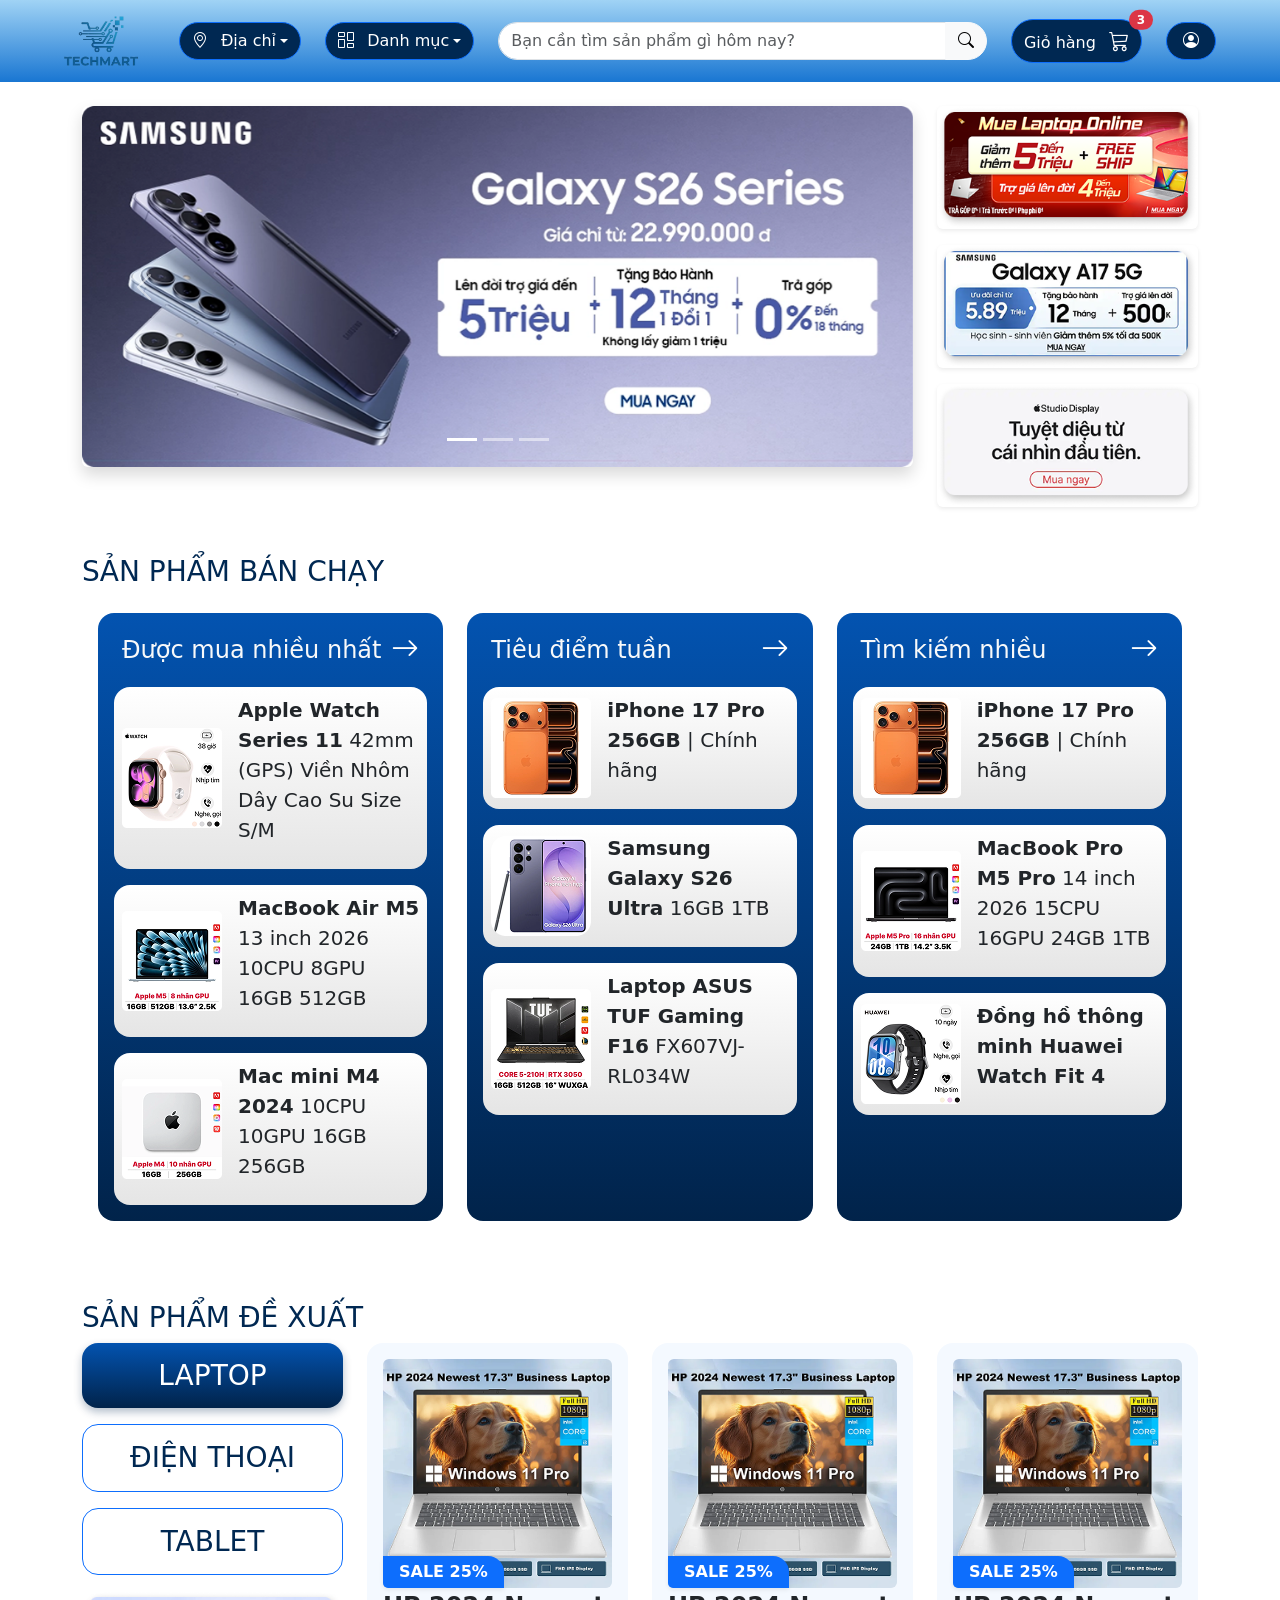
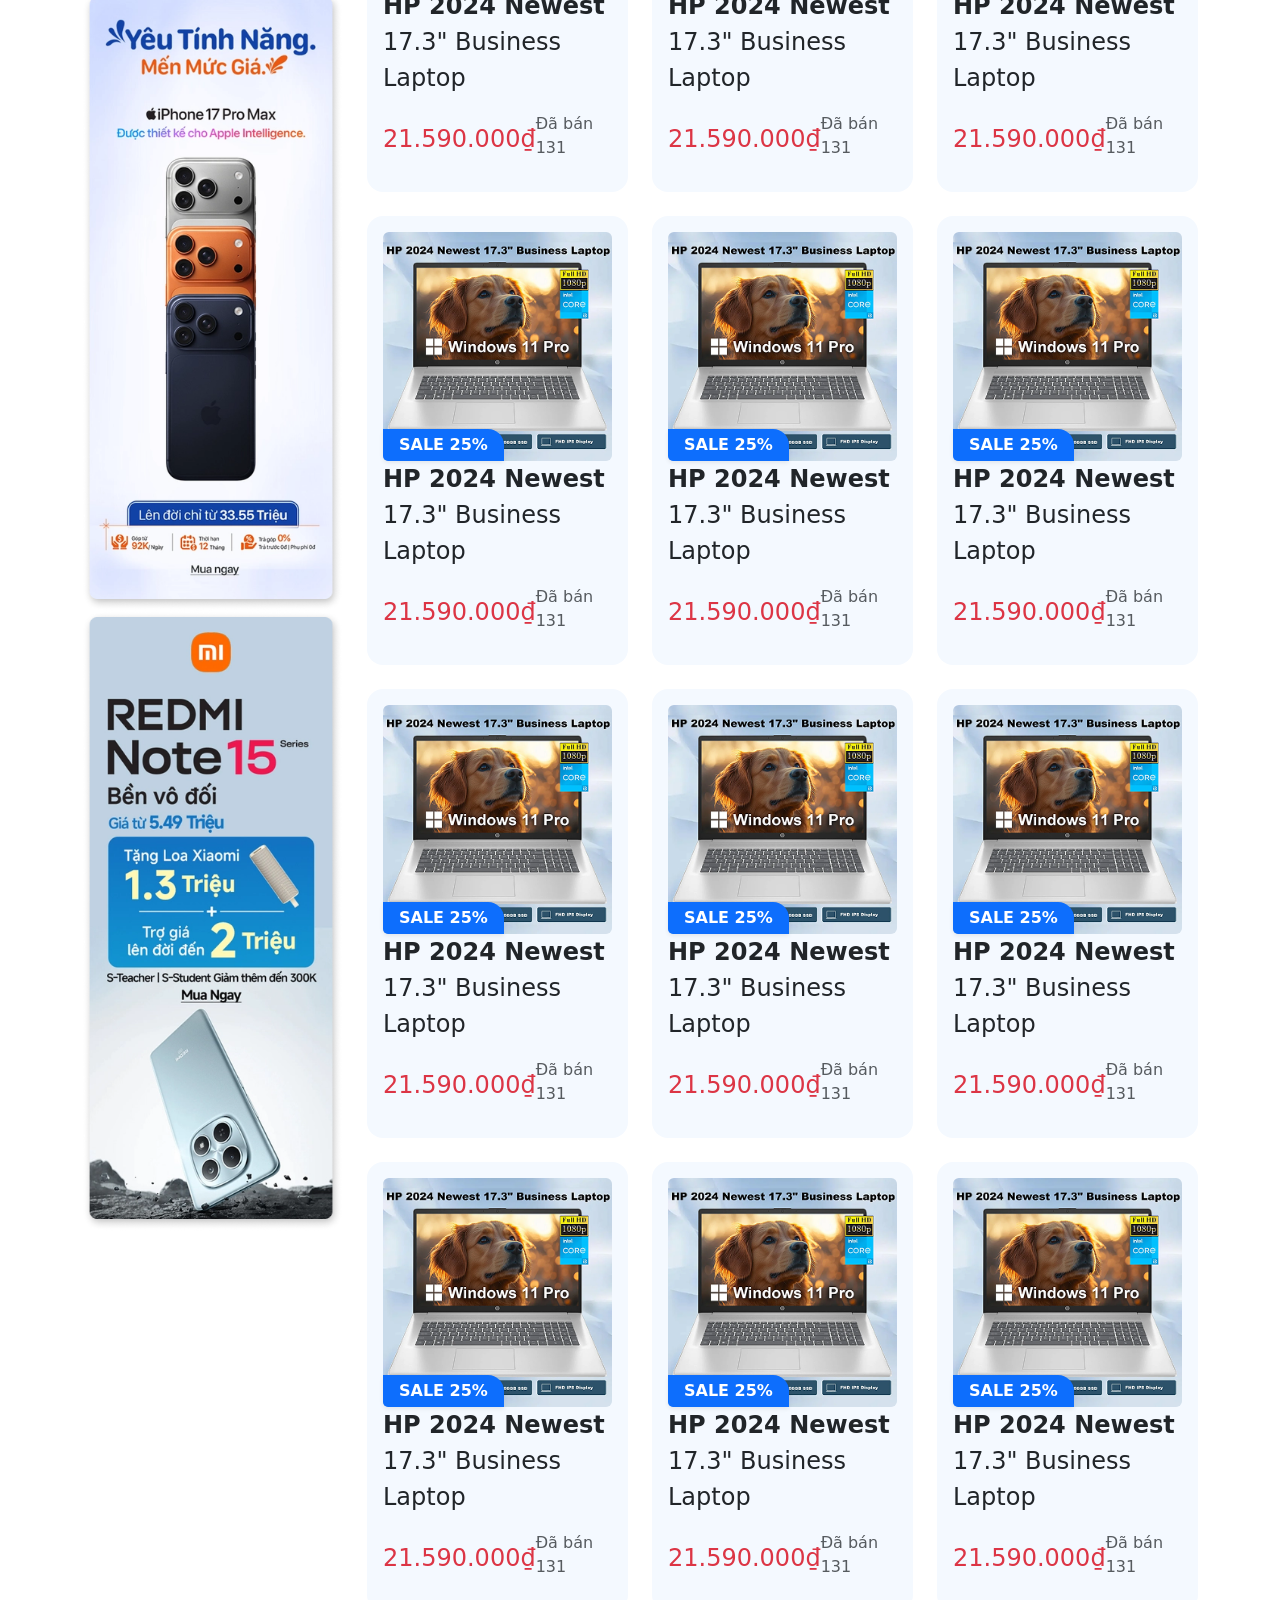
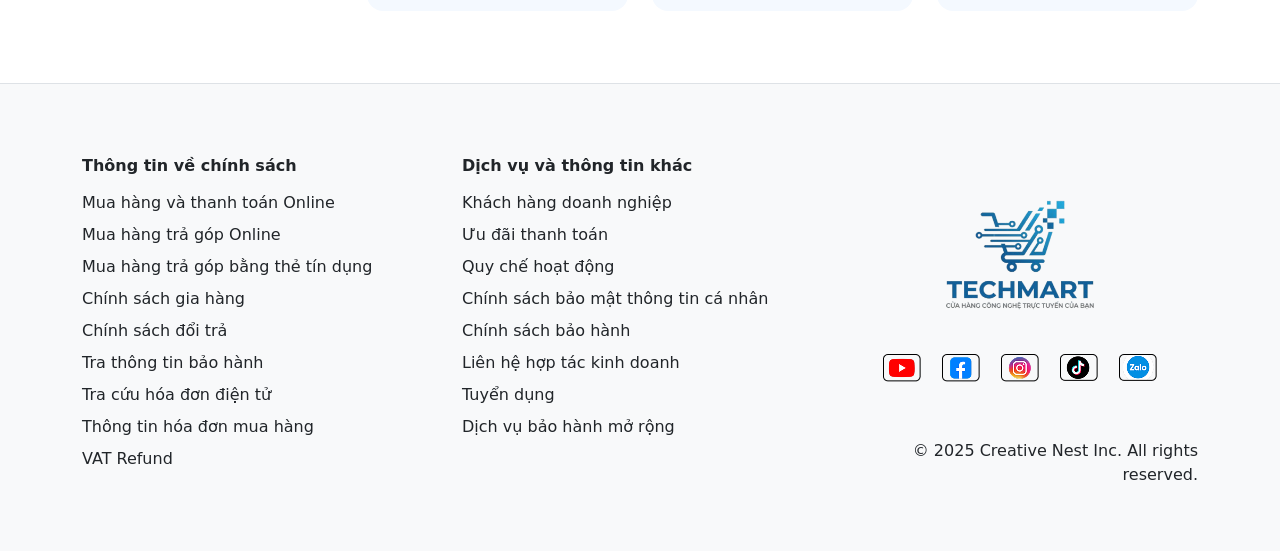
==== commit 202f1213: "Thêm lựa chọn option, thông tin sản phẩm và gợi ý cho trang product" ====
--- a/index.html
+++ b/index.html
@@ -21,7 +21,7 @@
     <body>
         <header class="bg-primary text-white p-3 sticky-top">
             <div class="container-fluid d-flex align-items-center justify-content-between gap-4 flex-wrap px-5">
-                <img loading="lazy" src="img/Logo_TechMart_2-removebg.png" class="img-fluid me-3 order-first" style="max-height: 50px;" alt="TechMart">
+                <a href="index.html"><img loading="lazy" src="img/Logo_TechMart_2-removebg.png" class="img-fluid me-3 order-first" style="max-height: 50px;" alt="TechMart"></a>
 
                 <!-- Menu Hamburger -->
                 <button class="btn btn-outline-light border-0 d-lg-none order-1" type="button" data-bs-toggle="collapse" data-bs-target="#menuThuGon" aria-expanded="false">
@@ -281,7 +281,7 @@
             
                             <div class="carousel-inner rounded shadow">
                                 <div class="carousel-item active">
-                                    <a href="#link-san-pham-1">
+                                    <a href="product.html">
                                         <img loading="lazy" src="img/Banner1.png" class="d-block w-100" alt="Quảng cáo 1">
                                     </a>
                                 </div>
@@ -312,13 +312,13 @@
                     <div class="col-lg-3 col-md-4 col-12 mb-4 d-none d-md-block">
                         <div class="row h-100">
                             <div class="col-4 col-md-12 mb-md-3 mb-0">
-                                <img loading="lazy" src="img/QC1.png" class="img-fluid rounded shadow-sm w-100 h-100 object-fit-cover" alt="Quảng cáo 1">
+                                <a href="#"><img loading="lazy" src="img/QC1.png" class="img-fluid rounded shadow-sm w-100 h-100 object-fit-cover" alt="Quảng cáo 1"></a>
                             </div>
                             <div class="col-4 col-md-12 mb-md-3 mb-0">
-                                <img loading="lazy" src="img/QC2.png" class="img-fluid rounded shadow-sm w-100 h-100 object-fit-cover" alt="Quảng cáo 2">
+                                <a href="#"><img loading="lazy" src="img/QC2.png" class="img-fluid rounded shadow-sm w-100 h-100 object-fit-cover" alt="Quảng cáo 2"></a>
                             </div>
                             <div class="col-4 col-md-12">
-                                <img loading="lazy" src="img/QC3.png" class="img-fluid rounded shadow-sm w-100 h-100 object-fit-cover" alt="Quảng cáo 3">
+                                <a href="#"><img loading="lazy" src="img/QC3.png" class="img-fluid rounded shadow-sm w-100 h-100 object-fit-cover" alt="Quảng cáo 3"></a>
                             </div>
                         </div>
                     </div>
@@ -1013,6 +1013,10 @@
                 </div>
             </div>
         </main>
+
+        <button onclick="scrollToTop()" id="backToTopBtn" class="btn btn-primary rounded-circle" title="Lên đầu trang">
+            <i class="bi bi-caret-up-fill"></i>
+        </button>
 
         <footer class="bg-light pt-5 pb-4 mt-5 border-top">
             <div class="container custom-footer my-4">
--- a/style.css
+++ b/style.css
@@ -15,10 +15,12 @@
     }
 }
 
+
 /* Header */
 header {
     background-image: linear-gradient(to bottom, #A0D3F5, #1976D2);
 }
+
 
 /* Button */
 .button {
@@ -27,6 +29,49 @@
     box-shadow: 12px;
 }
 
+
+/* Nút quay về đầu trang */
+#backToTopBtn {
+    background-image: linear-gradient(to bottom, #0353B0, #01234A);
+    display: none;/* Ẩn nút theo mặc định */
+    position: fixed;/* Ghim vị trí trên màn hình */
+    bottom: 30px;/* Cách dưới lên 30px */
+    right: 30px;/* Cách lề phải 30px */
+    z-index: 99;/* Đảm bảo nút luôn nằm trên các thành phần khác */
+    width: 50px;
+    height: 50px;
+    font-size: 20px;
+    font-weight: bold;
+    box-shadow: 0 4px 8px rgba(0, 0, 0, 0.2);/* Đổ bóng nhẹ cho nút nổi bật hơn */
+    transition: all 0.3s ease;/* Hiệu ứng mượt khi hover */
+}
+
+/* Đổi màu một chút khi người dùng di chuột vào */
+#backToTopBtn:hover {
+    transform: translateY(-3px);/* Nảy lên một chút khi hover */
+}
+
+
+/* H */
+.h-color {
+    color: #002852;
+}
+
+
+/* Footer */
+/* Tùy chỉnh link ở Footer */
+.footer-link {
+    transition: all 0.3s ease; /* Giúp hiệu ứng chuyển màu mượt mà hơn */
+}
+
+.footer-link:hover {
+    color: #0d6efd !important; /* Đổi sang màu xanh primary của Bootstrap */
+    text-decoration: underline !important; /* Gạch chân */
+    transform: translateX(5px); /* Trượt nhẹ sang phải 5px tạo cảm giác tương tác tốt */
+}
+
+
+/* --------------------------------------------------------------------------------------- */
 /* Banner */
 /* Tùy chỉnh chiều cao banner để ảnh không bị quá to trên màn hình lớn */
 .carousel-item img {
@@ -35,10 +80,6 @@
     /* Cắt ảnh vừa khung hình mà không bị méo */
 }
 
-/* H */
-.h-color {
-    color: #002852;
-}
 
 /* Box */
 .box-introduction {
@@ -96,15 +137,34 @@
     box-shadow: 0 4px 8px rgba(0, 40, 82, 0.3); /* Thêm đổ bóng nhẹ cho nổi bật */
 }
 
-/* Footer */
-/* Tùy chỉnh link ở Footer */
-.footer-link {
-    transition: all 0.3s ease; /* Giúp hiệu ứng chuyển màu mượt mà hơn */
+
+/* --------------------------------------------------------------------------------------- */
+/* Thuộc tính cho phần chọn option sản phẩm */
+/* 1. Trạng thái mặc định: Viền xám và ẩn dấu tick */
+.option-label {
+  border: 1px solid #ced4da !important; /* Màu xám viền chuẩn của Bootstrap */
+  transition: all 0.2s ease-in-out;
 }
 
-.footer-link:hover {
-    color: #0d6efd !important; /* Đổi sang màu xanh primary của Bootstrap */
-    text-decoration: underline !important; /* Gạch chân */
-    transform: translateX(5px); /* Trượt nhẹ sang phải 5px tạo cảm giác tương tác tốt */
+.check-badge {
+  display: none !important; /* Ẩn dấu tick đi */
 }
 
+/* 2. Trạng thái khi được người dùng CHỌN (Checked) */
+.btn-check:checked + .option-label {
+  border-color: #0d6efd !important; /* Đổi viền sang màu xanh Primary */
+}
+
+.btn-check:checked + .option-label .check-badge {
+  display: flex !important; /* Hiện dấu tick lên */
+}
+
+/* 3. Hiệu ứng Hover cho đẹp (Tùy chọn) */
+.option-label:hover {
+  border-color: #a5c8fd !important; /* Xanh nhạt khi di chuột vào */
+}
+
+/* Tùy chỉnh nút mua hàng */
+.purchase {
+    background-image: linear-gradient(to bottom, #FF0000, #C20000);
+}
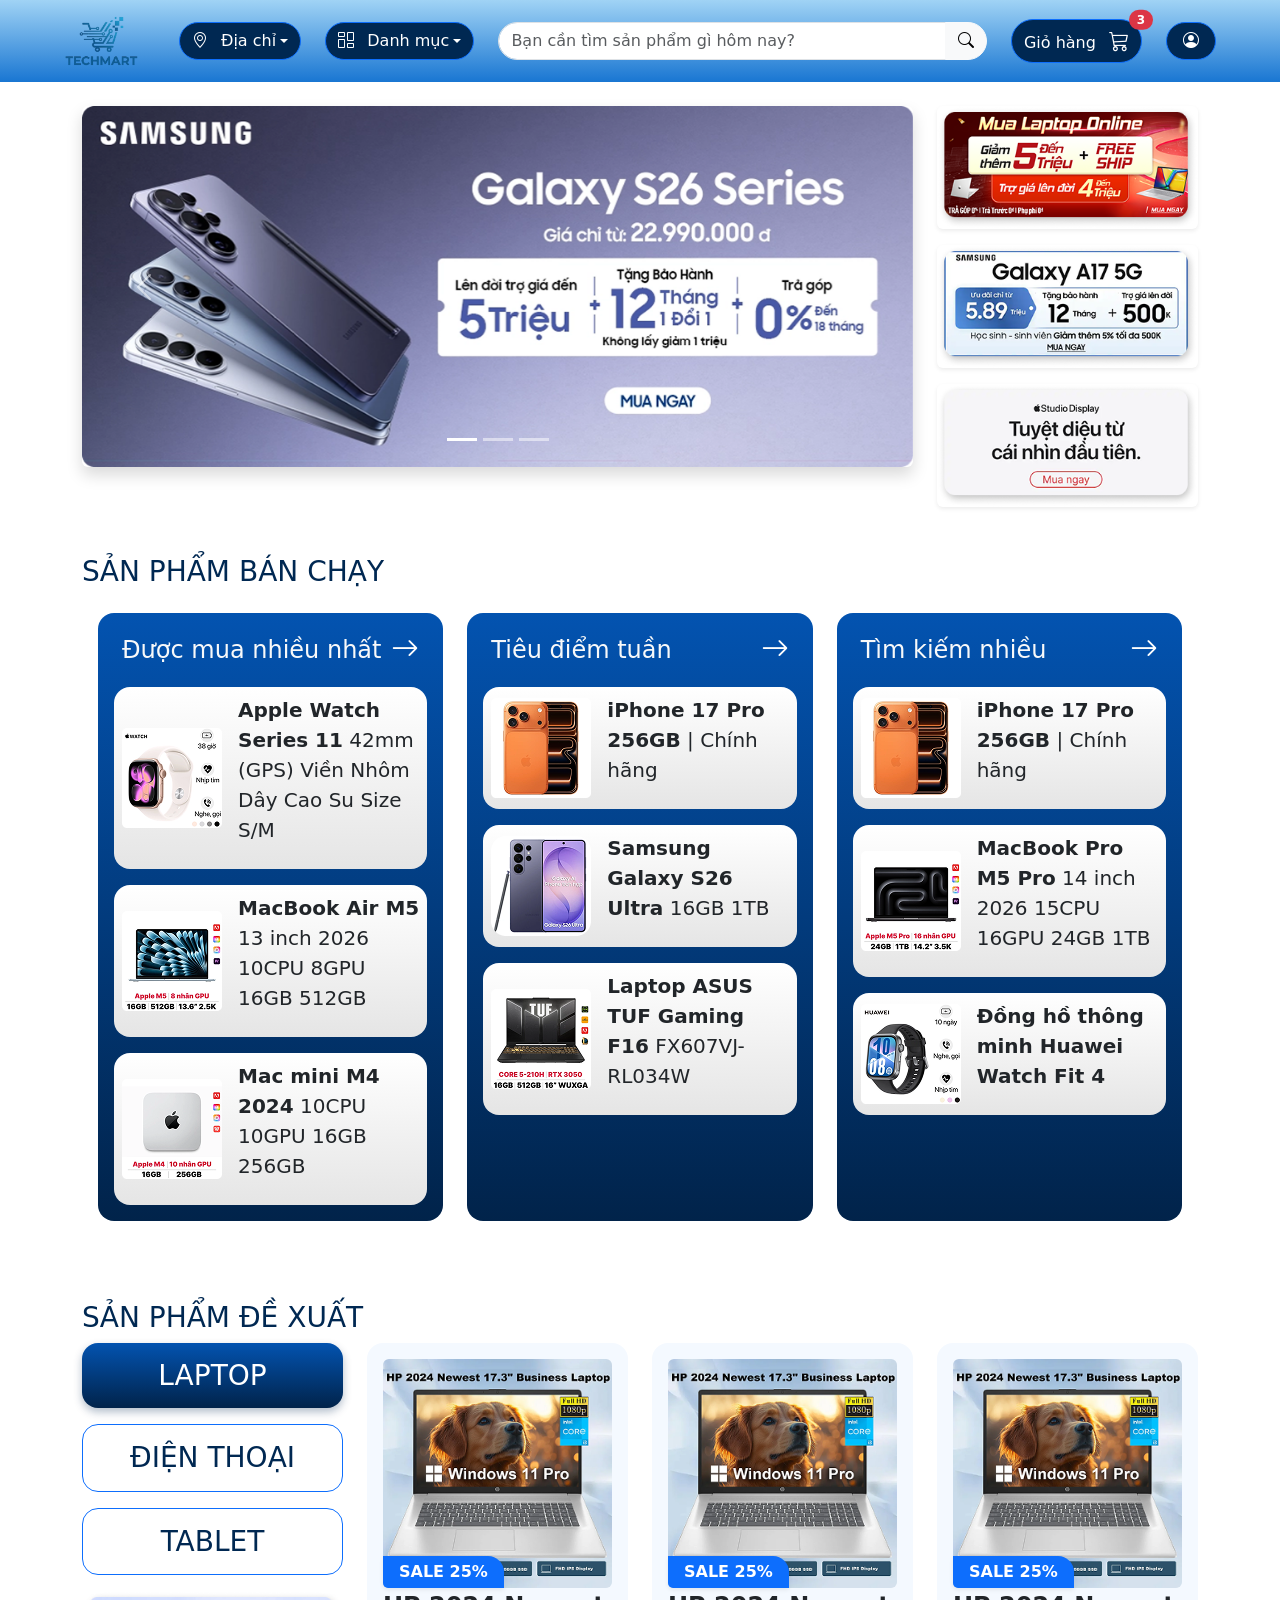
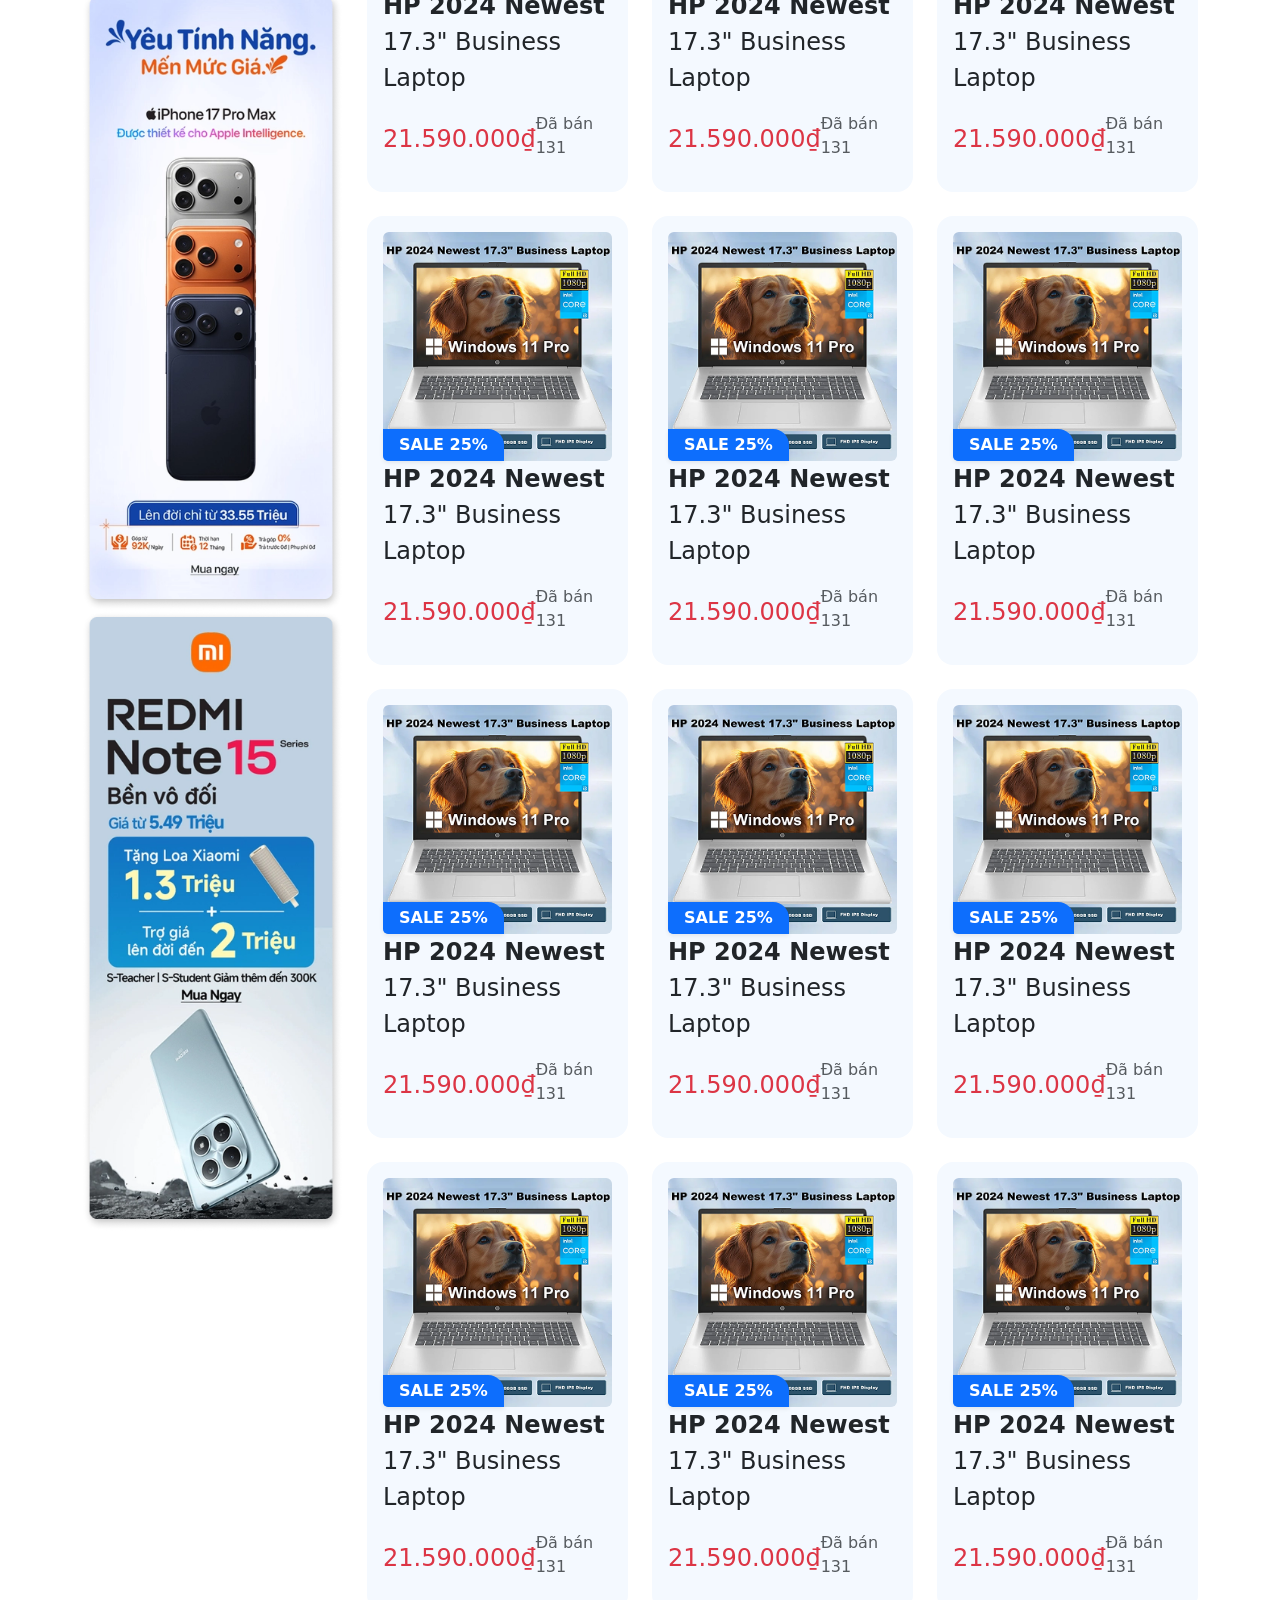
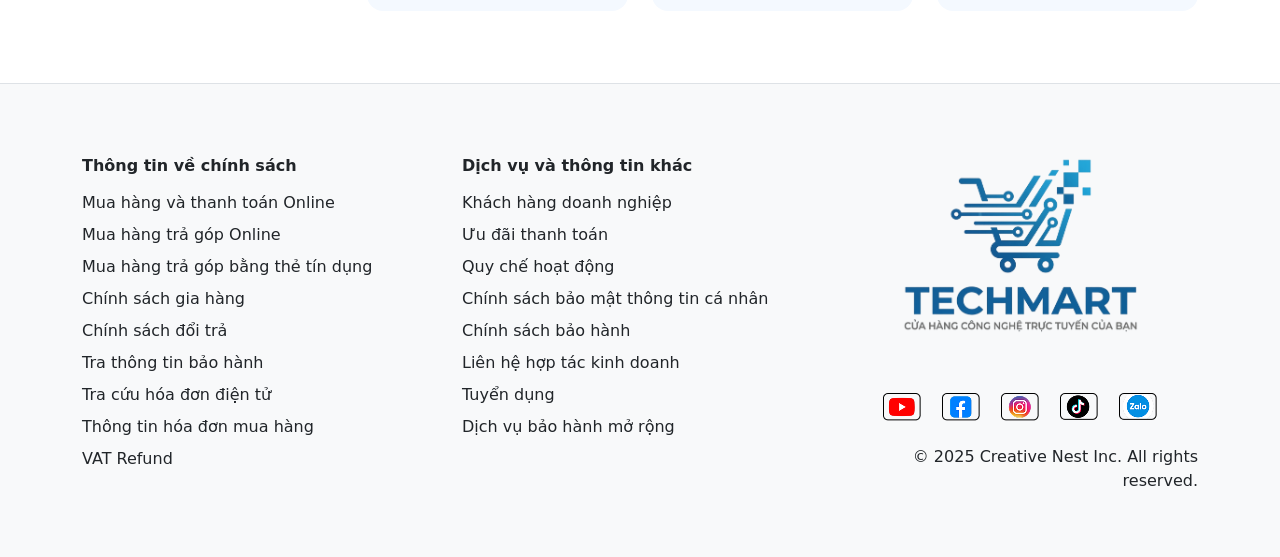
==== commit 93f2427f: "Thêm trang liên hệ" ====
--- a/index.html
+++ b/index.html
@@ -2,6 +2,7 @@
 <html lang="en" data-bs-theme="light">
     <head>
         <title>TechMart</title>
+        <link rel="icon" type="image/x-icon" href="favicon.png">
         <!-- Required meta tags -->
         <meta charset="utf-8" />
         <meta name="viewport" content="width=device-width, initial-scale=1" />
@@ -245,7 +246,7 @@
                                 </div>
                                 <div class="container">
                                     <li class="border-bottom border-black p-2">
-                                        <a class="dropdown-item d-flex justify-content-between align-items-center py-2" href="#">
+                                        <a class="dropdown-item d-flex justify-content-between align-items-center py-2" href="contact.html">
                                             <span>Liên hệ</span>
                                         </a>
                                     </li>
@@ -1046,7 +1047,7 @@
                     </div>
                     <div class="col-lg-4 col-md-12 col-12 d-flex flex-column">
                         <div>
-                            <img loading="lazy" src="img/Logo_TechMart-removebg.png" class="img-fluid me-3" alt="TechMart">
+                            <img loading="lazy" src="img/Logo_TechMart-removebg.png" class="img-fluid h-75 d-block mx-auto" alt="TechMart">
                         </div>
                         <div class="text-center">
                             <a href="#" class="p-2"><img loading="lazy" src="img/youtube.png" alt=""></a>
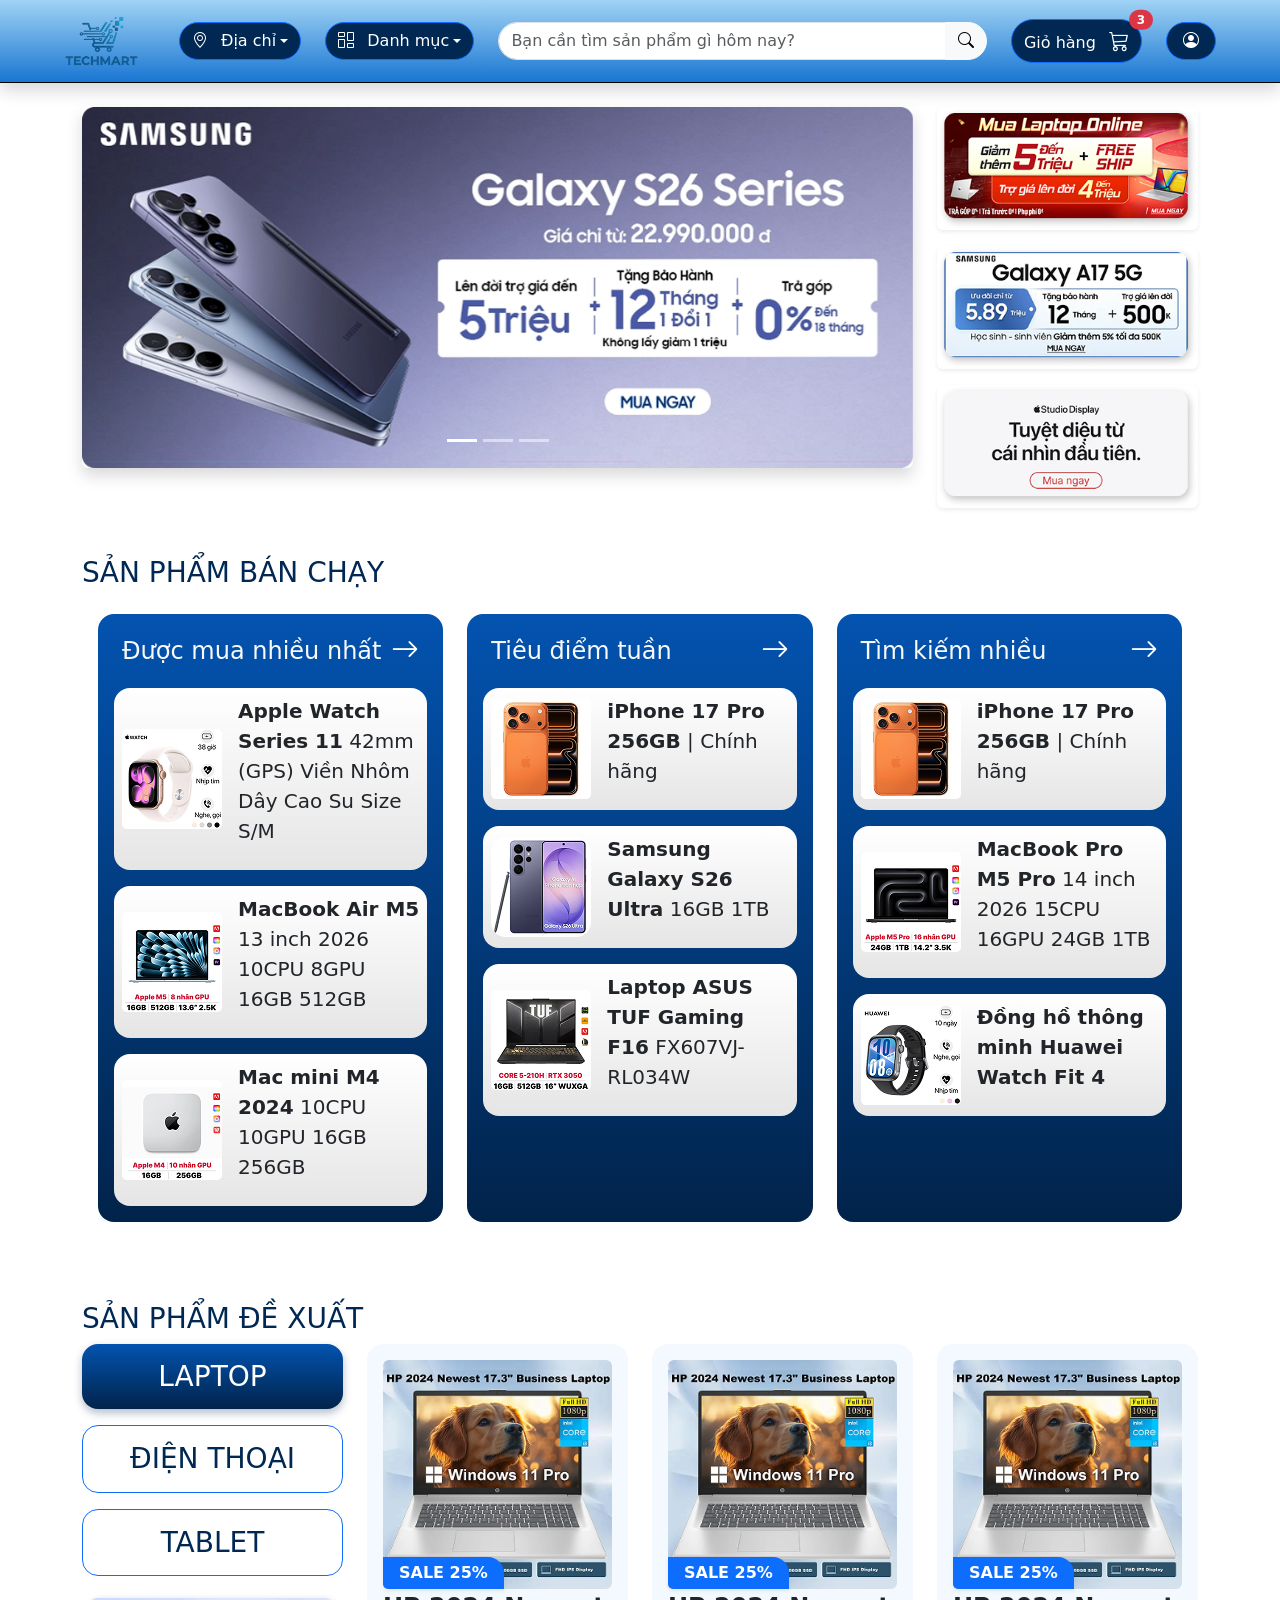
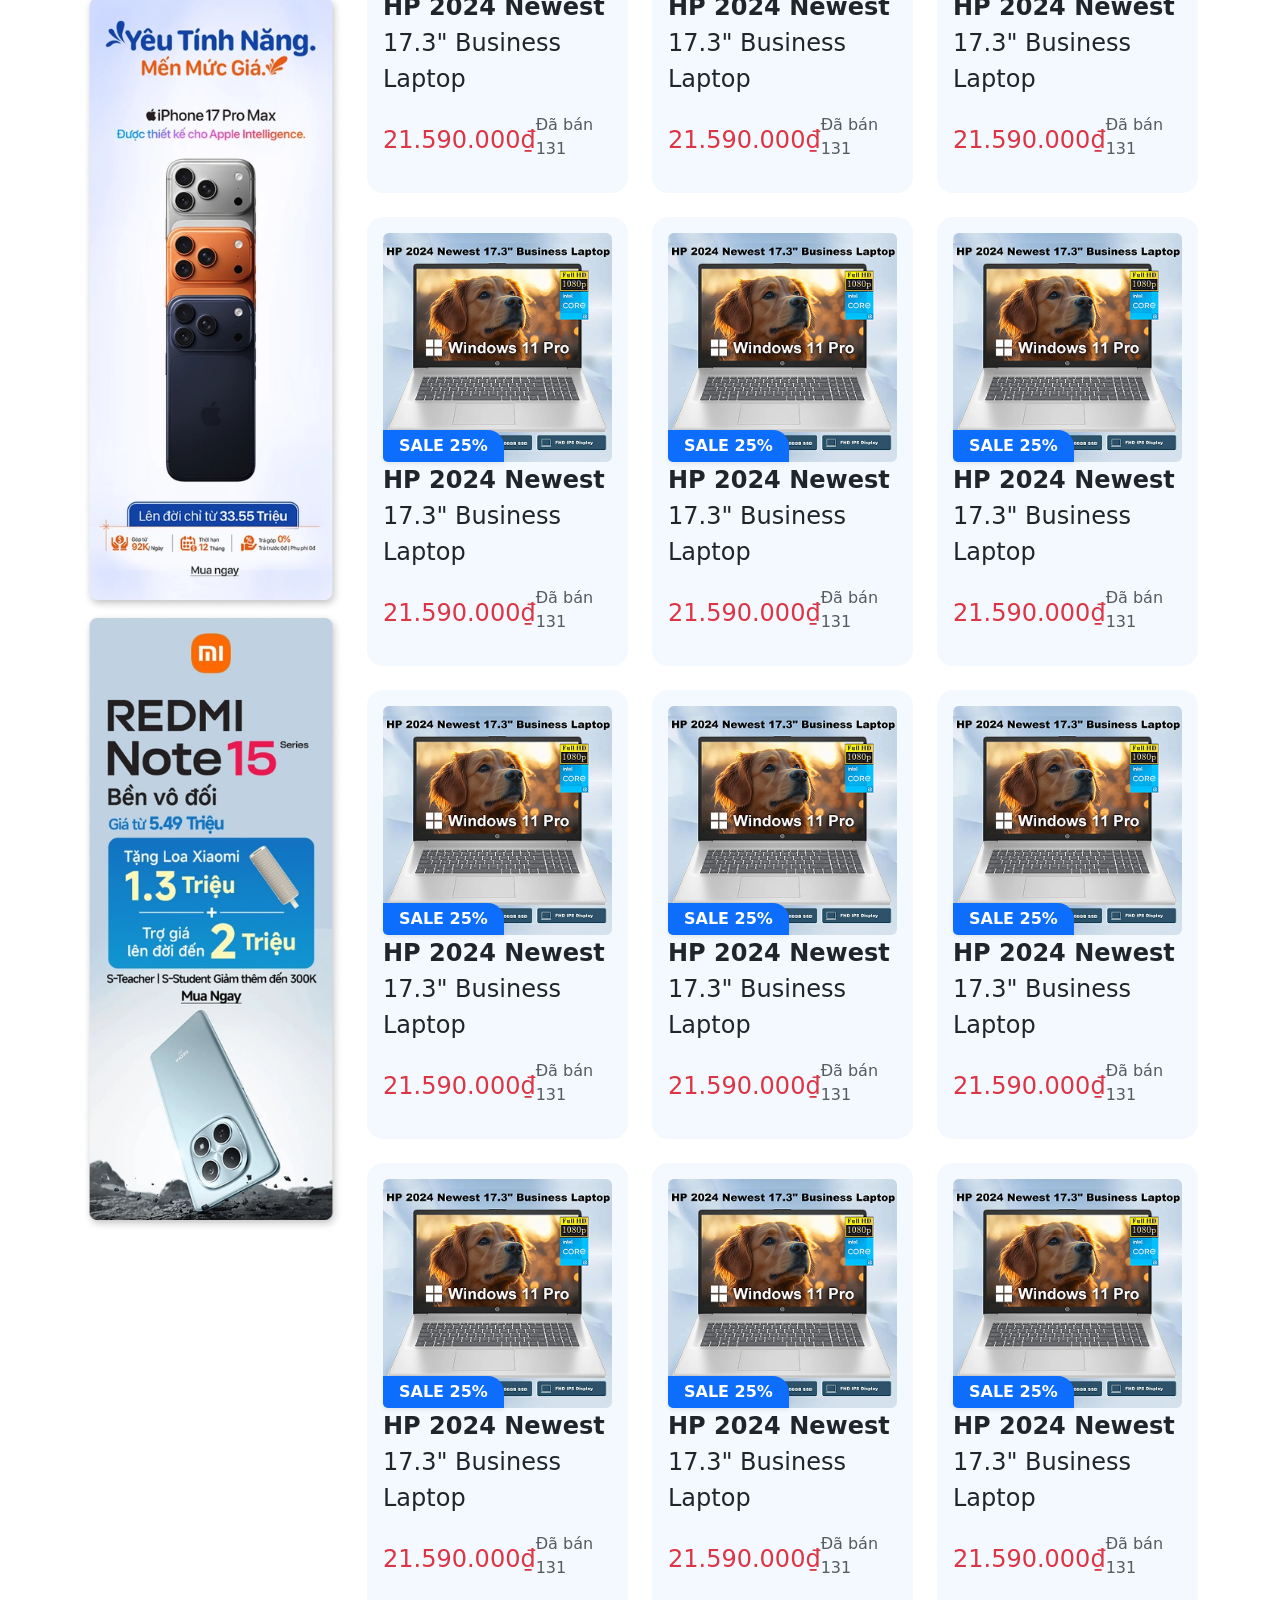
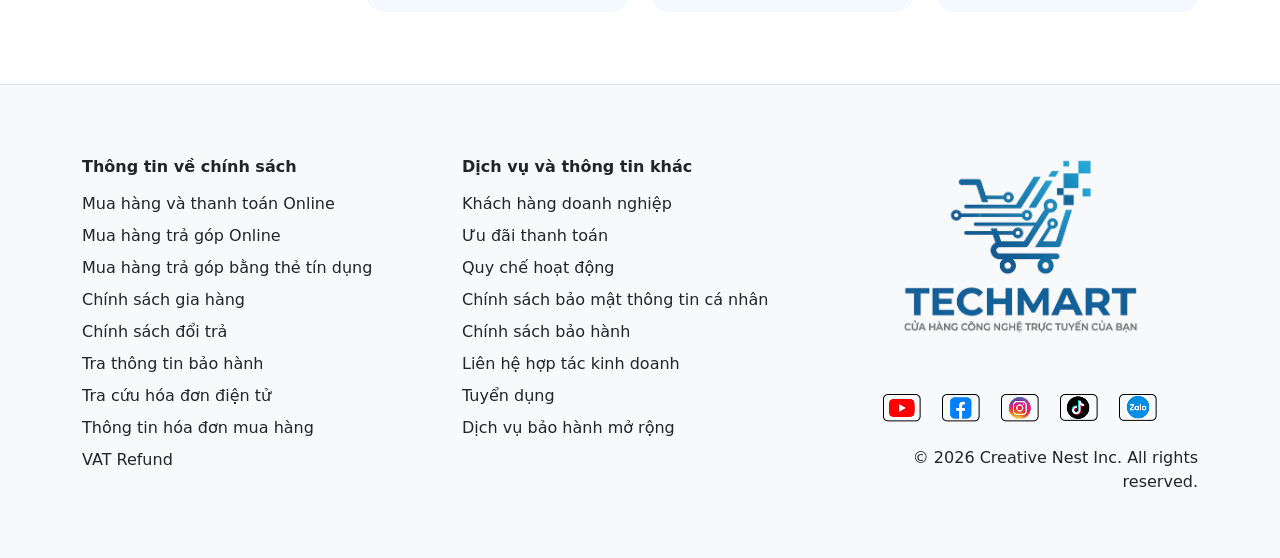
==== commit 9ba2d885: "Thêm trang About Us" ====
--- a/index.html
+++ b/index.html
@@ -20,7 +20,7 @@
     </head>
 
     <body>
-        <header class="bg-primary text-white p-3 sticky-top">
+        <header class="bg-primary text-white border-bottom border-1 border-black p-3 shadow sticky-top">
             <div class="container-fluid d-flex align-items-center justify-content-between gap-4 flex-wrap px-5">
                 <a href="index.html"><img loading="lazy" src="img/Logo_TechMart_2-removebg.png" class="img-fluid me-3 order-first" style="max-height: 50px;" alt="TechMart"></a>
 
@@ -179,7 +179,7 @@
                             </ul>
                         </div>
                 
-                        <!-- Nút trọn loại sản phẩm -->
+                        <!-- Nút danh mục -->
                         <div class="dropdown order-3 order-lg-1">
                             <button class="button btn btn-primary dropdown-toggle d-flex align-items-center justify-content-between w-100 text-start text-lg-center" type="button" data-bs-toggle="dropdown"
                                 aria-expanded="false">
@@ -188,19 +188,19 @@
                 
                             <ul class="dropdown-menu p-2" style="min-width: 200px;">
                                 <li>
-                                    <a class="dropdown-item d-flex justify-content-between align-items-center py-2" href="#tab-laptop">
+                                    <a class="dropdown-item d-flex justify-content-between align-items-center py-2" href="category_laptop.html">
                                         <span><i class="bi bi-laptop me-2"></i> Laptop</span>
                                         <i class="bi bi-arrow-right-short fs-5"></i>
                                     </a>
                                 </li>
                                 <li>
-                                    <a class="dropdown-item d-flex justify-content-between align-items-center py-2" href="#tab-phone">
+                                    <a class="dropdown-item d-flex justify-content-between align-items-center py-2" href="category_phone.html">
                                         <span><i class="bi bi-phone me-2"></i> Điện thoại</span>
                                         <i class="bi bi-arrow-right-short fs-5"></i>
                                     </a>
                                 </li>
                                 <li>
-                                    <a class="dropdown-item d-flex justify-content-between align-items-center py-2" href="#tab-tablet">
+                                    <a class="dropdown-item d-flex justify-content-between align-items-center py-2" href="category_tablet.html">
                                         <span><i class="bi bi-tablet me-2"></i> Tablet</span>
                                         <i class="bi bi-arrow-right-short fs-5"></i>
                                     </a>
@@ -220,12 +220,12 @@
                         </form>
                 
                         <!-- Giỏ hàng -->
-                        <button class="button btn btn-primary position-relative order-1 order-lg-3">
+                        <a class="button btn btn-primary position-relative order-1 order-lg-3" href="cart.html">
                             Giỏ hàng <i class="bi bi-cart3 fs-5 ms-2"></i>
                             <span class="position-absolute top-0 start-100 translate-middle badge rounded-pill bg-danger">
                                 3
                             </span>
-                        </button>
+                        </a>
                 
                         <!-- Tùy chọn người dùng -->
                         <div class="dropdown order-lg-0 order-lg-4">
@@ -251,13 +251,14 @@
                                         </a>
                                     </li>
                                     <li class="border-bottom border-black p-2">
-                                        <a class="dropdown-item d-flex justify-content-between align-items-center py-2" href="#">
+                                        <a class="dropdown-item d-flex justify-content-between align-items-center py-2" href="about_us.html">
                                             <span>About Us</span>
                                         </a>
                                     </li>
                                 </div>
                             </ul>
                         </div>
+                        
                     </div>
                 </div>
 
@@ -1057,7 +1058,7 @@
                             <a href="#" class="p-2"><img loading="lazy" src="img/zalo.png" alt=""></a>
                         </div>
                         <div class="mt-auto text-end pt-4">
-                            <p>© 2025 Creative Nest Inc. All rights reserved.</p>
+                            <p>© 2026 Creative Nest Inc. All rights reserved.</p>
                         </div>
                     </div>
                 </div>
@@ -1070,5 +1071,18 @@
             crossorigin="anonymous"
         ></script>
         <script src="script.js"></script>
+        <!--Start of Tawk.to Script-->
+        <script type="text/javascript">
+            var Tawk_API = Tawk_API || {}, Tawk_LoadStart = new Date();
+            (function () {
+                var s1 = document.createElement("script"), s0 = document.getElementsByTagName("script")[0];
+                s1.async = true;
+                s1.src = 'https://embed.tawk.to/69e702d07a25201c366e472a/1jmn660co';
+                s1.charset = 'UTF-8';
+                s1.setAttribute('crossorigin', '*');
+                s0.parentNode.insertBefore(s1, s0);
+            })();
+        </script>
+        <!--End of Tawk.to Script-->
     </body>
 </html>
--- a/style.css
+++ b/style.css
@@ -27,6 +27,11 @@
     background-color: #002852;
     border-radius: 50px;
     box-shadow: 12px;
+}
+
+/* Tùy chỉnh nút mua hàng */
+.purchase {
+    background-image: linear-gradient(to bottom, #FF0000, #C20000);
 }
 
 
@@ -163,8 +168,3 @@
 .option-label:hover {
   border-color: #a5c8fd !important; /* Xanh nhạt khi di chuột vào */
 }
-
-/* Tùy chỉnh nút mua hàng */
-.purchase {
-    background-image: linear-gradient(to bottom, #FF0000, #C20000);
-}
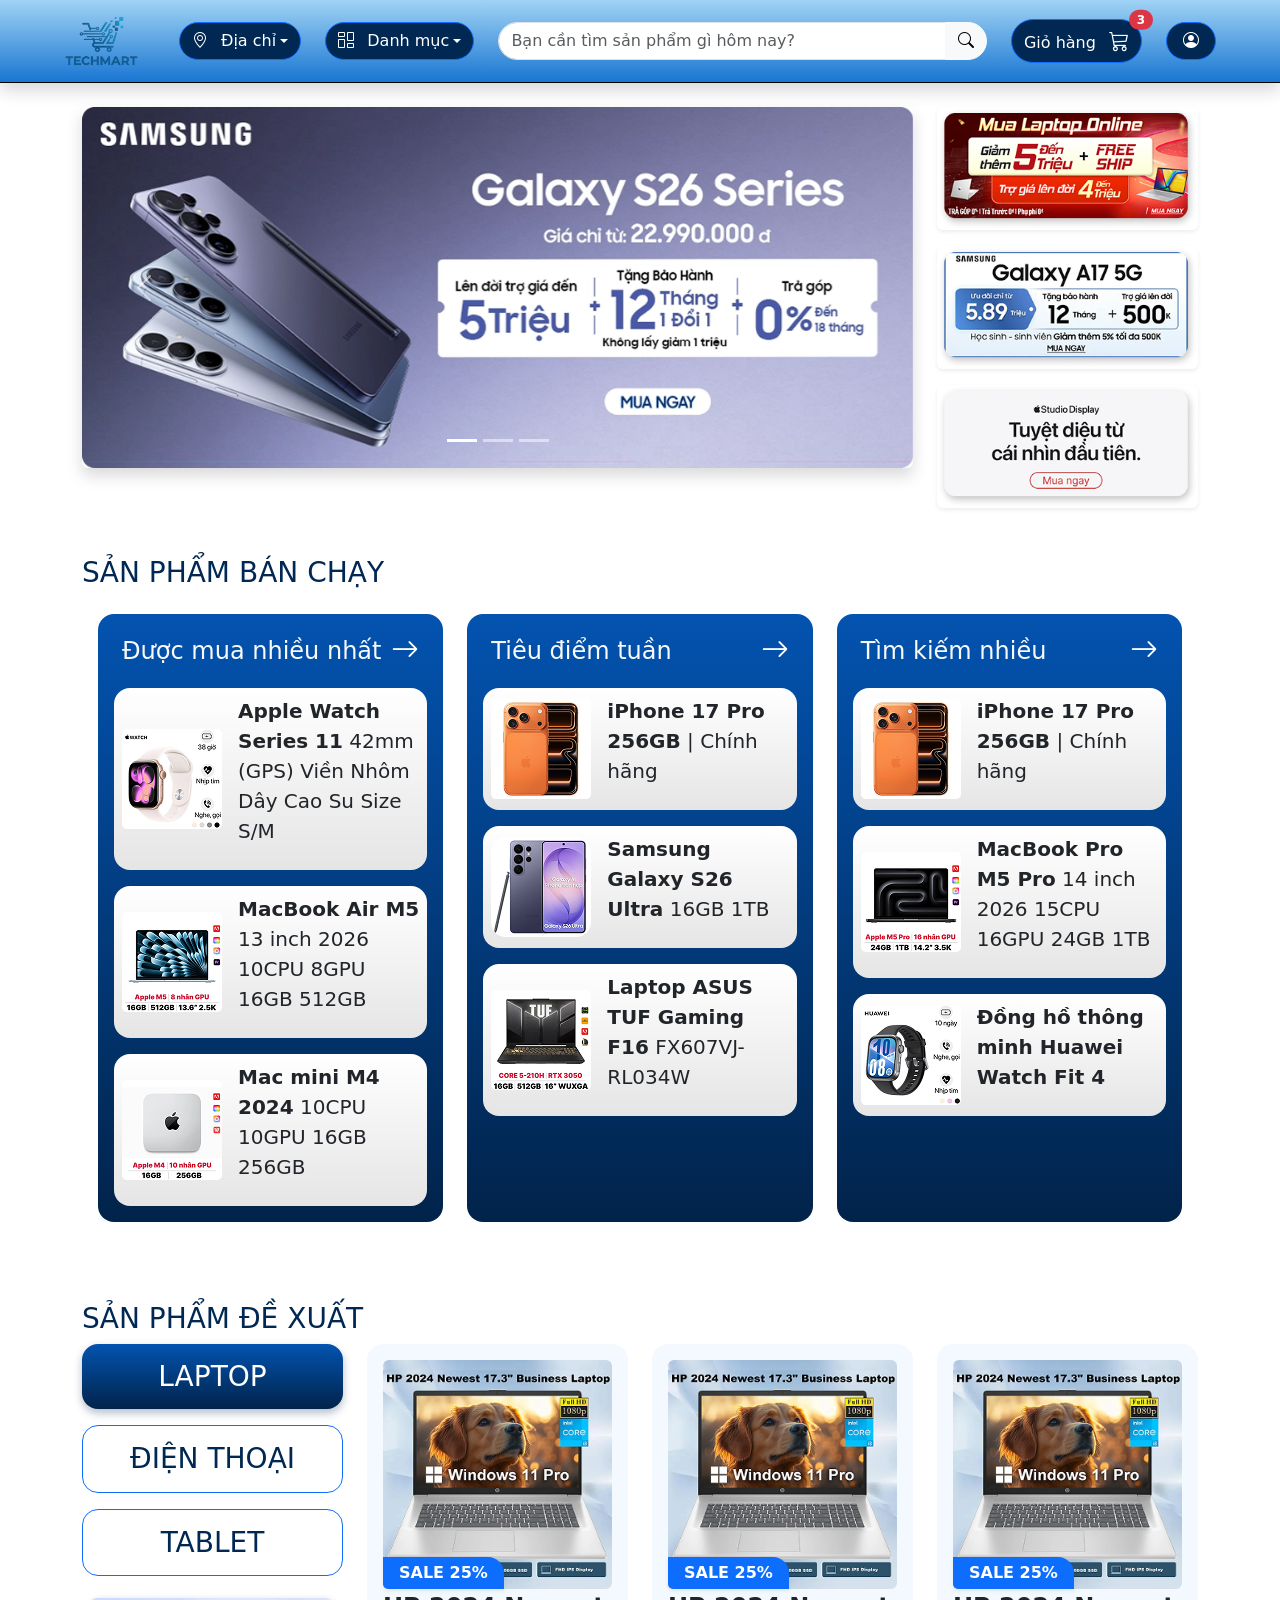
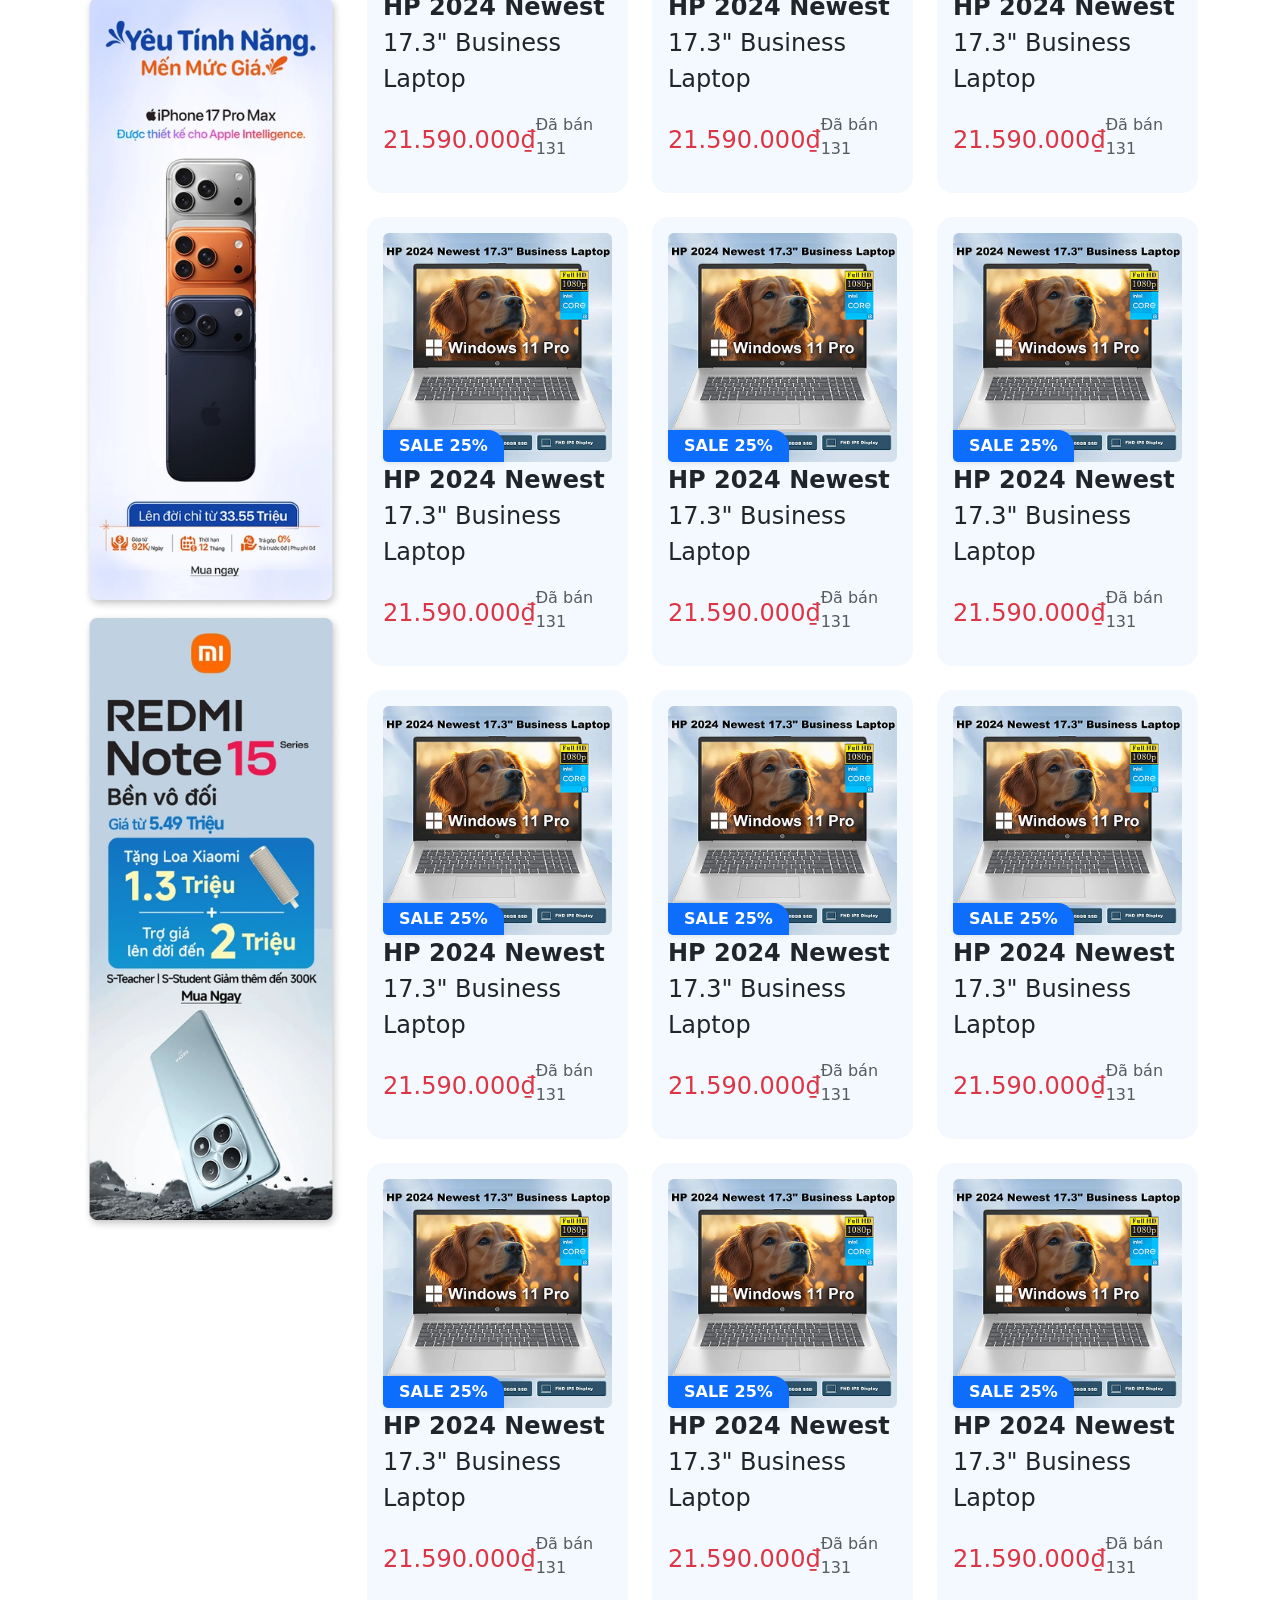
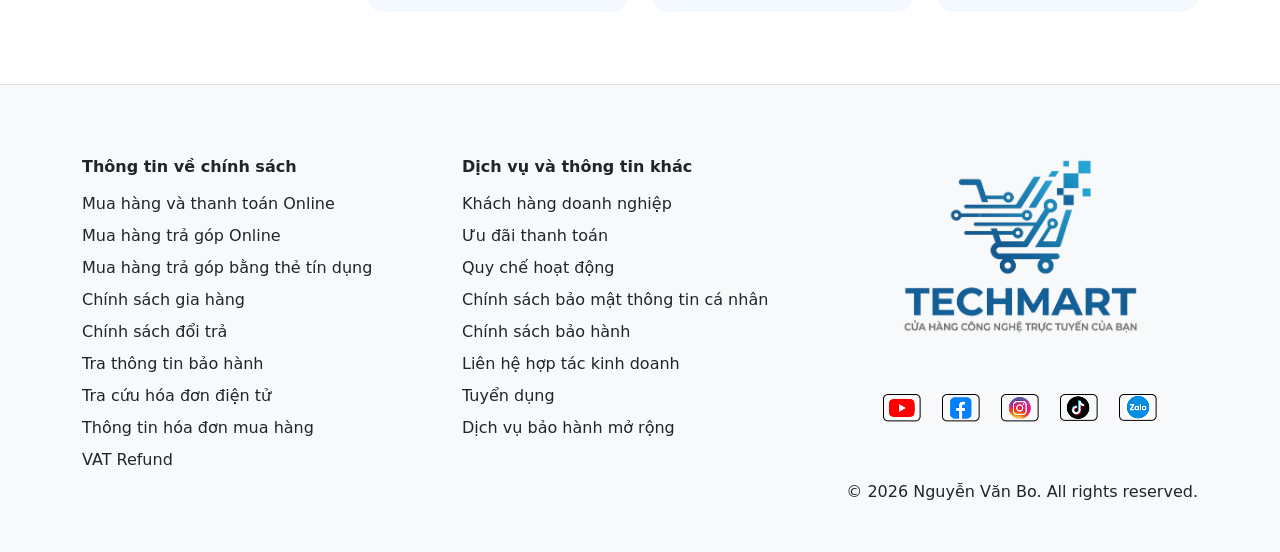
==== commit de9544be: "Update" ====
--- a/index.html
+++ b/index.html
@@ -1058,7 +1058,7 @@
                             <a href="#" class="p-2"><img loading="lazy" src="img/zalo.png" alt=""></a>
                         </div>
                         <div class="mt-auto text-end pt-4">
-                            <p>© 2026 Creative Nest Inc. All rights reserved.</p>
+                            <p class="mb-0">&copy; 2026 Nguyễn Văn Bo. All rights reserved.</p>
                         </div>
                     </div>
                 </div>
